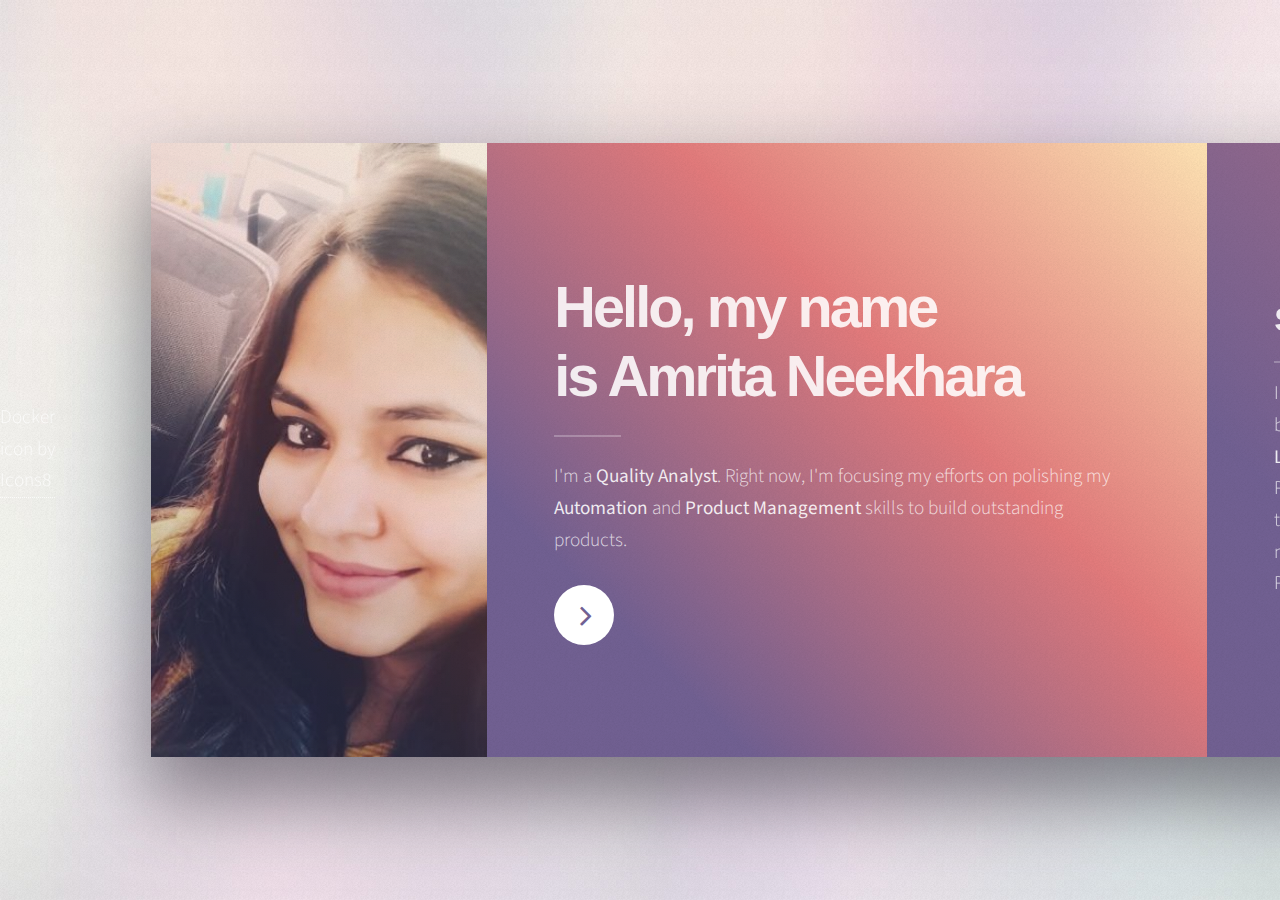
==== index.html @ 9ebefac9 "Update of main image to png" ====
<!DOCTYPE HTML>
<html>
	<head>
		<script>
			(function(i,s,o,g,r,a,m){i['GoogleAnalyticsObject']=r;i[r]=i[r]||function(){
			(i[r].q=i[r].q||[]).push(arguments)},i[r].l=1*new Date();a=s.createElement(o),
			m=s.getElementsByTagName(o)[0];a.async=1;a.src=g;m.parentNode.insertBefore(a,m)
			})(window,document,'script','https://www.google-analytics.com/analytics.js','ga');

			ga('create', 'UA-139518853-1', 'auto');
			ga('send', 'pageview');
		</script>

		<!-- Global site tag (gtag.js) - Google Analytics -->
		<script async src="https://www.googletagmanager.com/gtag/js?id=UA-139518853-1"></script>
		<script>
		  window.dataLayer = window.dataLayer || [];
		  function gtag(){dataLayer.push(arguments);}
		  gtag('js', new Date());

		  gtag('config', 'UA-139518853-1');
		</script>

		<title>Amrita's Portfolio</title>
		<!-- add icon link -->
        <link rel = "icon" href="images/favicon.png"
        type = "image/x-icon">
		<meta charset="utf-8" />
		<meta name="viewport" content="width=device-width, initial-scale=1, user-scalable=yes" />
		<link rel="stylesheet" href="assets/css/main.css" />
		<noscript><link rel="stylesheet" href="assets/css/noscript.css" /></noscript>
		<script defer src="https://use.fontawesome.com/releases/v5.0.10/js/all.js" integrity="sha384-slN8GvtUJGnv6ca26v8EzVaR9DC58QEwsIk9q1QXdCU8Yu8ck/tL/5szYlBbqmS+" cro
		ssorigin="anonymous"></script>
		<a href="https://icons8.com/icon/22797/docker">Docker icon by Icons8</a>
    		<link rel="stylesheet" href="assets/css/font-mfizz/font-mfizz.css">


<link rel="apple-touch-icon" sizes="57x57" href="/apple-icon-57x57.png">
<link rel="apple-touch-icon" sizes="60x60" href="/apple-icon-60x60.png">
<link rel="apple-touch-icon" sizes="72x72" href="/apple-icon-72x72.png">
<link rel="apple-touch-icon" sizes="76x76" href="/apple-icon-76x76.png">
<link rel="apple-touch-icon" sizes="114x114" href="/apple-icon-114x114.png">
<link rel="apple-touch-icon" sizes="120x120" href="/apple-icon-120x120.png">
<link rel="apple-touch-icon" sizes="144x144" href="/apple-icon-144x144.png">
<link rel="apple-touch-icon" sizes="152x152" href="/apple-icon-152x152.png">
<link rel="apple-touch-icon" sizes="180x180" href="/apple-icon-180x180.png">
<link rel="icon" type="image/png" sizes="192x192"  href="/android-icon-192x192.png">
<link rel="icon" type="image/png" sizes="32x32" href="/favicon-32x32.png">
<link rel="icon" type="image/png" sizes="96x96" href="/favicon-96x96.png">
<link rel="icon" type="image/png" sizes="16x16" href="/favicon-16x16.png">
<link rel="manifest" href="/manifest.json">
<meta name="msapplication-TileColor" content="#ffffff">
<meta name="msapplication-TileImage" content="/ms-icon-144x144.png">
<meta name="theme-color" content="#ffffff">
	</head>
	<body>

		<!-- Page Wrapper -->
			<div id="page-wrapper">

				<!-- Wrapper -->
					<div id="wrapper">

						<!-- Panel (Banner) -->
							<section class="panel banner right">
								<div class="content color0 span-3-75">
									<h1 class="major">Hello, my name <br />is Amrita Neekhara</h1>
									<p>I'm a <strong>Quality Analyst</strong>. Right now, I'm focusing my efforts on polishing my <strong>Automation</strong> and <strong>Product Management</strong> skills to build outstanding products.</p>
									<ul class="actions">
										<li><a href="#first" class="button special color1 circle icon fa-angle-right">Next</a></li>
									</ul>
								</div>
								<div class="image filtered span-1-75" data-position="25% 25%">
									<img src="images/amrita.png" alt="" />
								</div>
							</section>

						<!-- Panel -->
							<section id="first" class="panel color1">
								<div class="intro joined">
									<h2 class="major">Skills</h2>
									<p>I'm always trying to get to the next big thing. That's my drive 🤓.  <strong>Learning</strong> new technological trends. Please do check some of the tecnologies that I've been using on my path to becoming <strong>a World-class</strong> Product Manager.</p>
								</div>
								<div class="inner">
									<ul class="grid-icons">
										<li><img src="images/icons/icons8-selenium-50.png" alt=""></img></li>
										<li><img src="images/icons/vsts_50.svg" alt=""></img></li>
										<li><img src="images/icons/vsts_test_100.png" alt="" height="50px" width="50px"></img></li>
									</ul>
									<ul class="grid-icons">
										<li><img src="images/icons/Dialogflow.svg" alt="" height="50px"></img></li>
										<li><img src="images/icons/icons8-amazon-alexa-logo-50.svg" alt=""></img></li>
										<li><img src="images/icons/icons8-jira-48.png" alt=""></img></li>
									</ul>
									<ul class="grid-icons">
										<li><i class="icon-python skill-icon" aria-hidden="true"></i></li>
										<li><i class="icon-mysql skill-icon" aria-hidden="true"></i></li>
										<li><i class="icon-database skill-icon" aria-hidden="true"></i></li>
									</ul>
								</div>
							</section>

						<!-- Panel -->
							<section class="panel">
								<div class="intro color2">
									<h2 class="major">Projects</h2>
									<p>Here are just some of my <strong>projects</strong> that I have worked on. If you want to see more, please go to my <strong>Github</strong> or <strong>Medium</strong> pages.</p>
								</div>
								<div class="gallery">
									<div class="group span-3">
										<a href="https://assistant.google.com/services/a/uid/000000adf6742cc6" target="_blank" class="image filtered span-3" data-position="bottom"><img src="images/gallery/thumbs/healthy_girl.png" alt="" /></a>
										<a href="https://www.simplifai.ai/produkter/chatbot/" target="_blank" class="image filtered span-1-5" data-position="center"><img src="images/gallery/thumbs/chatbot.png" alt="" /></a>
										<a href="https://www.simplifai.ai/emailbot/" target="_blank" class="image filtered span-1-5" data-position="bottom"><img src="images/gallery/thumbs/emailbot.png" alt="" /></a>
									</div>
									<a href="https://www.simplifai.ai/produkter/digital-medarbeider/" target="_blank" class="image filtered span-2-5" data-position="top"><img src="images/gallery/thumbs/digitalassistant.png" alt="" /></a>
									<div class="group span-4-5">

										<a href="https://projects.invisionapp.com/prototype/Nakuru-Hotels-cju9feela00rkmr015c5dr39p" target="_blank" class="image filtered span-3" data-position="top"><img src="images/gallery/thumbs/4.png" alt="" /></a>
										<a href="https://github.com/AndelaHacks/H4x0r404" target="_blank" class="image filtered span-1-5" data-position="center"><img src="images/gallery/thumbs/lio1.png" alt="" /></a>
										<a href="https://github.com/AndelaHacks/H4x0r404" target="_blank" class="image filtered span-1-5" data-position="bottom"><img src="images/gallery/thumbs/lio2.png" alt="" /></a>
										<a href="https://www.instagram.com/liberegat" target="_blank" class="image filtered span-3" data-position="top"><img src="images/gallery/thumbs/lion.png" alt="" /></a>
									</div>
									<a href="https://projects.invisionapp.com/prototype/Nakuru-Hotels-cju9feela00rkmr015c5dr39p" target="_blank" class="image filtered span-2-5" data-position="right"><img src="images/gallery/thumbs/design.gif" alt="" /></a>
								</div>
							</section>

						<!-- Panel -->
							<section class="panel color4-alt">
								<div class="intro color4">
									<h2 class="major">Contact</h2>
									<p>Need to get in <strong>touch </strong>with me, or have a <strong>general query</strong>? Shoot me an <strong>email</strong> or reach me on these platforms.</p>
									<p>If you want to see my resume. <a class="link" href="docs/resume.pdf" target="_blank">Click here</a></p>
								</div>
								<div class="inner columns divided">
									<div class="span-3-25">
										<form method="post" action="https://formspree.io/xyydqrgg">
											<div class="field half">
												<label for="name">Name</label>
												<input type="text" name="name" id="name" required/>
											</div>
											<div class="field half">
												<label for="email">Email</label>
												<input type="email" name="email" id="email" required/>
											</div>
											<div class="field">
												<label for="message">Message</label>
												<textarea name="message" id="message" rows="4" required></textarea>
											</div>
											<ul class="actions">
												<li><input type="submit" value="Send Message" class="button special" /></li>
											</ul>
										</form>
									</div>
									<div class="span-1-5">
										<ul class="contact-icons color1">
											<li class="icon fa-github"><a target="_blank" href="https://github.com/amritaneekhara">Amrita Neekhara</a></li>
											<li class="icon fa-linkedin"><a target="_blank" href="https://www.linkedin.com/in/amritaneekhara/">Amrita Neekhara</a></li>
											<li class="icon fa-medium"><a target="_blank" href="https://medium.com/@neekhara01">@neekhara01</a></li>
										</ul>
									</div>
								</div>
							</section>

						<!-- Copyright -->
						<div class="copyright">&copy; Amrita Neekhara Design: <a target="_blank" href="https://amritaneekhara.github.io/">Amrita Neekhara</a>.</div>
				</div>
			</div>

		<!-- Scripts -->
			<script src="assets/js/jquery.min.js"></script>
			<script src="assets/js/skel.min.js"></script>
			<script src="assets/js/main.js"></script>


	</body>
</html>
---- assets/css/main.css ----
@import url(font-awesome.min.css);
@import url("https://fonts.googleapis.com/css?family=Source+Sans+Pro:300,400,300i,400i");

.skill-icon {
	font-size: 55px !important;
}

/*
	Ethereal by HTML5 UP
	html5up.net | @ajlkn
	Free for personal and commercial use under the CCA 3.0 license (html5up.net/license)
*/

/* Reset */

	html, body, div, span, applet, object, iframe, h1, h2, h3, h4, h5, h6, p, blockquote, pre, a, abbr, acronym, address, big, cite, code, del, dfn, em, img, ins, kbd, q, s, samp, small, strike, strong, sub, sup, tt, var, b, u, i, center, dl, dt, dd, ol, ul, li, fieldset, form, label, legend, table, caption, tbody, tfoot, thead, tr, th, td, article, aside, canvas, details, embed, figure, figcaption, footer, header, hgroup, menu, nav, output, ruby, section, summary, time, mark, audio, video {
		margin: 0;
		padding: 0;
		border: 0;
		font-size: 100%;
		font: inherit;
		vertical-align: baseline;
	}

	article, aside, details, figcaption, figure, footer, header, hgroup, menu, nav, section {
		display: block;
	}

	body {
		line-height: 1;
	}

	ol, ul {
		list-style: none;
	}

	blockquote, q {
		quotes: none;
	}

	blockquote:before, blockquote:after, q:before, q:after {
		content: '';
		content: none;
	}

	table {
		border-collapse: collapse;
		border-spacing: 0;
	}

	body {
		-webkit-text-size-adjust: none;
	}

/* Box Model */

	*, *:before, *:after {
		-moz-box-sizing: border-box;
		-webkit-box-sizing: border-box;
		box-sizing: border-box;
	}

/* Page */

	@-moz-keyframes load-spinner {
		0% {
			-moz-transform: rotate(0deg);
			-webkit-transform: rotate(0deg);
			-ms-transform: rotate(0deg);
			transform: rotate(0deg);
		}

		100% {
			-moz-transform: rotate(360deg);
			-webkit-transform: rotate(360deg);
			-ms-transform: rotate(360deg);
			transform: rotate(360deg);
		}
	}

	@-webkit-keyframes load-spinner {
		0% {
			-moz-transform: rotate(0deg);
			-webkit-transform: rotate(0deg);
			-ms-transform: rotate(0deg);
			transform: rotate(0deg);
		}

		100% {
			-moz-transform: rotate(360deg);
			-webkit-transform: rotate(360deg);
			-ms-transform: rotate(360deg);
			transform: rotate(360deg);
		}
	}

	@-ms-keyframes load-spinner {
		0% {
			-moz-transform: rotate(0deg);
			-webkit-transform: rotate(0deg);
			-ms-transform: rotate(0deg);
			transform: rotate(0deg);
		}

		100% {
			-moz-transform: rotate(360deg);
			-webkit-transform: rotate(360deg);
			-ms-transform: rotate(360deg);
			transform: rotate(360deg);
		}
	}

	@keyframes load-spinner {
		0% {
			-moz-transform: rotate(0deg);
			-webkit-transform: rotate(0deg);
			-ms-transform: rotate(0deg);
			transform: rotate(0deg);
		}

		100% {
			-moz-transform: rotate(360deg);
			-webkit-transform: rotate(360deg);
			-ms-transform: rotate(360deg);
			transform: rotate(360deg);
		}
	}

	@-ms-viewport {
		width: device-width;
	}

	html {
		width: 100%;
		height: 100%;
	}

	body {
		display: -moz-flex;
		display: -webkit-flex;
		display: -ms-flex;
		display: flex;
		-moz-align-items: center;
		-webkit-align-items: center;
		-ms-align-items: center;
		align-items: center;
		-moz-justify-content: -moz-flex-start;
		-webkit-justify-content: -webkit-flex-start;
		-ms-justify-content: -ms-flex-start;
		justify-content: flex-start;
		-ms-overflow-style: scrollbar;
		width: 100%;
		height: 100%;
		min-height: 30rem;
		overflow: hidden;
	}

		body:before {
			-moz-animation: load-spinner 1s infinite linear;
			-webkit-animation: load-spinner 1s infinite linear;
			-ms-animation: load-spinner 1s infinite linear;
			animation: load-spinner 1s infinite linear;
			-moz-transition: opacity 0.25s ease;
			-webkit-transition: opacity 0.25s ease;
			-ms-transition: opacity 0.25s ease;
			transition: opacity 0.25s ease;
			-moz-transition-delay: 0s;
			-webkit-transition-delay: 0s;
			-ms-transition-delay: 0s;
			transition-delay: 0s;
			-moz-pointer-events: none;
			-webkit-pointer-events: none;
			-ms-pointer-events: none;
			pointer-events: none;
			content: '';
			display: block;
			position: absolute;
			top: 50%;
			left: 50%;
			width: 4rem;
			height: 4rem;
			margin: -2rem 0 0 -2rem;
			background-image: url("data:image/svg+xml;charset=utf8,%3Csvg xmlns='http://www.w3.org/2000/svg' xmlns:xlink='http://www.w3.org/1999/xlink' width='96px' height='96px' viewBox='0 0 96 96' zoomAndPan='disable'%3E%3Cstyle%3Ecircle %7Bfill: transparent%3B stroke: %232e2b37%3B stroke-width: 1.5px%3B %7D%3C/style%3E%3Cdefs%3E%3CclipPath id='corner'%3E%3Cpolygon points='0,0 48,0 48,48 96,48 96,96 0,96' /%3E%3C/clipPath%3E%3C/defs%3E%3Cg clip-path='url(%23corner)'%3E%3Ccircle cx='48' cy='48' r='32'/%3E%3C/g%3E%3C/svg%3E");
			background-position: center;
			background-repeat: no-repeat;
			background-size: 4rem;
			opacity: 0;
		}

		body:after {
			-moz-pointer-events: none;
			-webkit-pointer-events: none;
			-ms-pointer-events: none;
			pointer-events: none;
			content: '';
			display: block;
			position: fixed;
			top: 0;
			left: 0;
			width: 100%;
			height: 100%;
			z-index: -1;
			background-attachment: fixed;
			background-color: #e1e6e1;
			background-image: url("../../images/overlay.png"), url("../../images/bg.jpg");
			background-repeat: repeat, repeat-x;
			background-size: 128px 128px, cover;
		}

		body.is-loading *, body.is-loading *:before, body.is-loading *:after {
			-moz-animation: none !important;
			-webkit-animation: none !important;
			-ms-animation: none !important;
			animation: none !important;
			-moz-transition: none !important;
			-webkit-transition: none !important;
			-ms-transition: none !important;
			transition: none !important;
		}

		body.is-loading:before {
			-moz-transition: opacity 1s ease;
			-webkit-transition: opacity 1s ease;
			-ms-transition: opacity 1s ease;
			transition: opacity 1s ease;
			-moz-transition-delay: 0.75s;
			-webkit-transition-delay: 0.75s;
			-ms-transition-delay: 0.75s;
			transition-delay: 0.75s;
			opacity: 0.25;
		}

	@media screen and (max-width: 768px) {

		html {
			height: auto;
		}

		body {
			height: auto;
			overflow-x: hidden;
			overflow-y: auto;
		}
	
		.skill-icon {
			font-size: 35px !important;
		}


	}

	@media screen and (max-width: 480px) {

		.skill-icon {
			font-size: 25px !important;
		}

		html, body {
			min-width: 320px;
		}

	}

/* Typography */

	html {
		font-size: 18pt;
		font-size: 1vmax;
	}

		@media screen and (max-width: 1680px) {

			html {
				font-size: 12pt;
				font-size: 1.1vmax;
			}

		}

		@media screen and (max-width: 1280px) {

			html {
				font-size: 11pt;
				font-size: 1.5vmax;
			}

		}

	body, input, select, textarea {
		color: rgba(255, 255, 255, 0.75);
		font-family: "Source Sans Pro", Helvetica, sans-serif;
		font-size: 1rem;
		font-weight: 300;
		line-height: 1.65;
	}

	a {
		-moz-transition: color 0.2s ease-in-out, border-bottom-color 0.2s ease-in-out;
		-webkit-transition: color 0.2s ease-in-out, border-bottom-color 0.2s ease-in-out;
		-ms-transition: color 0.2s ease-in-out, border-bottom-color 0.2s ease-in-out;
		transition: color 0.2s ease-in-out, border-bottom-color 0.2s ease-in-out;
		color: inherit;
		border-bottom: dotted 1px;
		text-decoration: none;
	}

		a:hover {
			border-bottom-color: transparent;
			color: #ffe4b4;
		}

	strong, b {
		color: rgba(255, 255, 255, 0.875);
		font-weight: 400;
	}

	em, i {
		font-style: italic;
	}

	p {
		margin: 0 0 1.5rem 0;
	}

		body.is-ie p {
			width: 100%;
		}

	h1, h2, h3, h4, h5, h6 {
		color: rgba(255, 255, 255, 0.875);
		font-family: Arial, Helvetica, sans-serif;
		font-weight: 700;
		line-height: 1.3;
		margin: 0 0 0.75rem 0;
		letter-spacing: -0.05em;
	}

		h1 a, h2 a, h3 a, h4 a, h5 a, h6 a {
			color: inherit;
			text-decoration: none;
		}

	h1.major, h2.major, h3.major {
		position: relative;
	}

		h1.major:after, h2.major:after, h3.major:after {
			content: '';
			position: absolute;
			left: 0;
			width: 3.5rem;
			height: 0.1rem;
			background-color: rgba(255, 255, 255, 0.25);
		}

	h1 {
		font-size: 3rem;
		line-height: 1.2;
	}

		h1.major {
			margin: 0 0 2.625rem 0;
		}

			h1.major:after {
				bottom: -1.325rem;
			}

	h2 {
		font-size: 1.75rem;
		line-height: 1.2;
	}

		h2.major {
			margin: 0 0 1.9875rem 0;
		}

			h2.major:after {
				bottom: -1.2rem;
			}

	h3 {
		font-size: 1.325rem;
	}

		h3.major {
			margin: 0 0 1.875rem 0;
		}

			h3.major:after {
				bottom: -0.75rem;
			}

	h4 {
		font-size: 1rem;
	}

	h5 {
		font-size: 0.9rem;
	}

	h6 {
		font-size: 0.7rem;
	}

	sub {
		font-size: 0.8rem;
		position: relative;
		top: 0.5rem;
	}

	sup {
		font-size: 0.8rem;
		position: relative;
		top: -0.5rem;
	}

	blockquote {
		border-left: solid 0.25rem rgba(255, 255, 255, 0.25);
		font-style: italic;
		margin: 0 0 1.5rem 0;
		padding: 0.375rem 0 0.375rem 1.5rem;
	}

	code {
		background: rgba(255, 255, 255, 0.075);
		border-radius: 0.25rem;
		font-family: "Courier New", monospace;
		font-size: 0.8rem;
		margin: 0 0.25rem;
		padding: 0.25rem 0.65rem;
	}

	pre {
		-webkit-overflow-scrolling: touch;
		font-family: "Courier New", monospace;
		font-size: 0.8rem;
		margin: 0 0 1.5rem 0;
		white-space: pre-wrap;
	}

		pre code {
			display: block;
			line-height: 1.625;
			padding: 1rem 1.5rem;
			overflow-x: auto;
			margin: 0;
		}

	hr {
		border: 0;
		border-bottom: solid 2px rgba(255, 255, 255, 0.25);
		margin: 1.875rem 0;
	}

	.align-left {
		text-align: left;
	}

	.align-center {
		text-align: center;
	}

	.align-right {
		text-align: right;
	}

	@media screen and (max-width: 736px) {

		html {
			font-size: 12pt;
		}

		h1 {
			font-size: 2.25rem;
			line-height: 1.2;
		}

			h1.major {
				margin: 0 0 2.625rem 0;
			}

				h1.major:after {
					bottom: -1.325rem;
				}

		h2 {
			font-size: 1.5rem;
			line-height: 1.2;
		}

			h2.major {
				margin: 0 0 1.9875rem 0;
			}

				h2.major:after {
					bottom: -1.2rem;
				}

		h3 {
			font-size: 1rem;
		}

			h3.major {
				margin: 0 0 1.875rem 0;
			}

				h3.major:after {
					bottom: -0.75rem;
				}

		h4 {
			font-size: 1rem;
		}

		h5 {
			font-size: 0.9rem;
		}

		h6 {
			font-size: 0.7rem;
		}

		h1 br, h2 br, h3 br, h4 br, h5 br, h6 br {
			display: none;
		}

	}

	@media screen and (max-width: 360px) {

		html {
			font-size: 11pt;
		}

	}

/* Form */

	form {
		display: -moz-flex;
		display: -webkit-flex;
		display: -ms-flex;
		display: flex;
		-moz-flex-wrap: wrap;
		-webkit-flex-wrap: wrap;
		-ms-flex-wrap: wrap;
		flex-wrap: wrap;
		width: calc(100% + 3rem);
		margin: -1.5rem 0 1.5rem -1.5rem;
	}

		form > .field {
			-moz-flex-grow: 0;
			-webkit-flex-grow: 0;
			-ms-flex-grow: 0;
			flex-grow: 0;
			-moz-flex-shrink: 0;
			-webkit-flex-shrink: 0;
			-ms-flex-shrink: 0;
			flex-shrink: 0;
			padding: 1.5rem 0 0 1.5rem;
			width: calc(100% - 1.5rem);
		}

			form > .field.half {
				width: calc(50% - 0.75rem);
			}

			form > .field.third {
				width: calc(100%/3 - 0.5rem);
			}

			form > .field.quarter {
				width: calc(25% - 0.375rem);
			}

		form > .actions {
			-moz-flex-grow: 0;
			-webkit-flex-grow: 0;
			-ms-flex-grow: 0;
			flex-grow: 0;
			-moz-flex-shrink: 1;
			-webkit-flex-shrink: 1;
			-ms-flex-shrink: 1;
			flex-shrink: 1;
			margin: 1.5rem 0 0 1.5rem;
		}

	label {
		color: rgba(255, 255, 255, 0.875);
		display: block;
		font-family: Arial, Helvetica, sans-serif;
		font-size: 0.8rem;
		font-weight: 700;
		margin: 0 0 0.4875rem 0;
	}

	input[type="text"],
	input[type="password"],
	input[type="email"],
	input[type="tel"],
	select,
	textarea {
		-moz-appearance: none;
		-webkit-appearance: none;
		-ms-appearance: none;
		appearance: none;
		background: transparent;
		border: solid 2px rgba(255, 255, 255, 0.25);
		border-radius: 0.25rem;
		color: inherit;
		display: block;
		outline: 0;
		padding: 0 0.75rem;
		text-decoration: none;
		width: 100%;
	}

		input[type="text"]:invalid,
		input[type="password"]:invalid,
		input[type="email"]:invalid,
		input[type="tel"]:invalid,
		select:invalid,
		textarea:invalid {
			box-shadow: none;
		}

		input[type="text"]:focus,
		input[type="password"]:focus,
		input[type="email"]:focus,
		input[type="tel"]:focus,
		select:focus,
		textarea:focus {
			border-color: #ffe4b4;
		}

	option {
		background-color: rgba(255, 255, 255, 0.875);
		color: #2e2b37;
	}

	.select-wrapper {
		text-decoration: none;
		display: block;
		position: relative;
	}

		.select-wrapper:before {
			-moz-osx-font-smoothing: grayscale;
			-webkit-font-smoothing: antialiased;
			font-family: FontAwesome;
			font-style: normal;
			font-weight: normal;
			text-transform: none !important;
		}

		.select-wrapper:before {
			display: block;
			content: '\f107';
			position: absolute;
			top: 0;
			right: 0;
			width: 2.5rem;
			height: 2.5rem;
			line-height: 2.5rem;
			color: rgba(255, 255, 255, 0.75);
			pointer-events: none;
			text-align: center;
		}

			body.is-ie .select-wrapper:before {
				line-height: 2.5;
			}

		.select-wrapper select::-ms-expand {
			display: none;
		}

	input[type="text"],
	input[type="password"],
	input[type="email"],
	select {
		height: 2.5rem;
	}

	textarea {
		padding: 0.75rem 1rem;
	}

	input[type="checkbox"],
	input[type="radio"] {
		-moz-appearance: none;
		-webkit-appearance: none;
		-ms-appearance: none;
		appearance: none;
		display: block;
		float: left;
		margin-right: -2rem;
		opacity: 0;
		width: 1rem;
		z-index: -1;
	}

		input[type="checkbox"] + label,
		input[type="radio"] + label {
			text-decoration: none;
			position: relative;
			color: rgba(255, 255, 255, 0.75);
			cursor: pointer;
			display: inline-block;
			font-size: 1rem;
			font-weight: 300;
			margin-bottom: 0;
			padding-left: 2.5rem;
			padding-right: 1rem;
		}

			input[type="checkbox"] + label:before,
			input[type="radio"] + label:before {
				-moz-osx-font-smoothing: grayscale;
				-webkit-font-smoothing: antialiased;
				font-family: FontAwesome;
				font-style: normal;
				font-weight: normal;
				text-transform: none !important;
			}

			input[type="checkbox"] + label:before,
			input[type="radio"] + label:before {
				content: '';
				display: inline-block;
				position: absolute;
				top: 0;
				left: 0;
				width: 1.5rem;
				height: 1.5rem;
				line-height: 1.4375rem;
				background: rgba(255, 255, 255, 0.075);
				border: solid 1px rgba(255, 255, 255, 0.25);
				border-radius: 0.25rem;
				color: #2e2b37;
				text-align: center;
			}

				body.is-ie input[type="checkbox"] + label:before, body.is-ie
				input[type="radio"] + label:before {
					line-height: 1.5;
				}

		input[type="checkbox"]:checked + label:before,
		input[type="radio"]:checked + label:before {
			content: '\f00c';
			background: rgba(255, 255, 255, 0.875);
			border-color: rgba(255, 255, 255, 0.875);
		}

		input[type="checkbox"]:focus + label:before,
		input[type="radio"]:focus + label:before {
			border-color: #ffe4b4;
			box-shadow: 0 0 0 1px #ffe4b4;
		}

		input[type="checkbox"]:focus:checked + label:before,
		input[type="radio"]:focus:checked + label:before {
			background: #ffe4b4;
		}

		input[type="checkbox"].color1 + label:before,
		input[type="radio"].color1 + label:before {
			color: #726193;
		}

		input[type="checkbox"].color2 + label:before,
		input[type="radio"].color2 + label:before {
			color: #e37b7c;
		}

		input[type="checkbox"].color3 + label:before,
		input[type="radio"].color3 + label:before {
			color: #ffe4b4;
		}

		input[type="checkbox"].color4 + label:before,
		input[type="radio"].color4 + label:before {
			color: #353865;
		}

	input[type="checkbox"] + label:before {
		border-radius: 0.25rem;
	}

	input[type="radio"] + label:before {
		border-radius: 100%;
	}

	::-webkit-input-placeholder {
		color: rgba(255, 255, 255, 0.5) !important;
		opacity: 1.0;
	}

	:-moz-placeholder {
		color: rgba(255, 255, 255, 0.5) !important;
		opacity: 1.0;
	}

	::-moz-placeholder {
		color: rgba(255, 255, 255, 0.5) !important;
		opacity: 1.0;
	}

	:-ms-input-placeholder {
		color: rgba(255, 255, 255, 0.5) !important;
		opacity: 1.0;
	}

	.formerize-placeholder {
		color: rgba(255, 255, 255, 0.5) !important;
		opacity: 1.0;
	}

	@media screen and (max-width: 736px) {

		form {
			margin: -1.5rem 0 1.5rem 0;
			width: 100%;
		}

			form > .field {
				padding: 1.5rem 0 0 0;
				width: 100% !important;
			}

			form > .actions {
				margin: 1.5rem 0 0 0;
			}

	}

/* Icon */

	.icon {
		text-decoration: none;
		position: relative;
		border-bottom: none;
	}

		.icon:before {
			-moz-osx-font-smoothing: grayscale;
			-webkit-font-smoothing: antialiased;
			font-family: FontAwesome;
			font-style: normal;
			font-weight: normal;
			text-transform: none !important;
		}

		.icon > .label {
			display: none;
		}

/* Image */

	.image {
		display: inline-block;
		position: relative;
		border: 0;
	}

		.image.filtered:after {
			background-image: url("../../images/overlay.png"), linear-gradient(45deg, rgba(114, 97, 147, 0.25) 25%, rgba(227, 123, 124, 0.25) 50%, rgba(255, 228, 180, 0.25));
			background-size: 128px 128px, auto;
			-moz-pointer-events: none;
			-webkit-pointer-events: none;
			-ms-pointer-events: none;
			pointer-events: none;
			content: '';
			position: absolute;
			top: 0;
			left: 0;
			width: 100%;
			height: 100%;
			opacity: 1;
			z-index: 1;
		}

		.image.filtered.tinted:after {
			background-image: url("../../images/overlay.png"), linear-gradient(45deg, rgba(114, 97, 147, 0.25) 25%, rgba(227, 123, 124, 0.25) 50%, rgba(255, 228, 180, 0.25)), linear-gradient(0deg, rgba(0, 0, 0, 0.125), rgba(0, 0, 0, 0.125));
			background-size: 128px 128px, auto, auto;
		}

		.image[data-position] img {
			-moz-object-fit: cover;
			-webkit-object-fit: cover;
			-ms-object-fit: cover;
			object-fit: cover;
			display: block;
			position: absolute;
			top: 0;
			left: 0;
			width: 100%;
			height: 100%;
		}

		.image[data-position="top left"] img {
			-moz-object-position: top left;
			-webkit-object-position: top left;
			-ms-object-position: top left;
			object-position: top left;
		}

		.image[data-position="top"] img {
			-moz-object-position: top;
			-webkit-object-position: top;
			-ms-object-position: top;
			object-position: top;
		}

		.image[data-position="top right"] img {
			-moz-object-position: top right;
			-webkit-object-position: top right;
			-ms-object-position: top right;
			object-position: top right;
		}

		.image[data-position="right"] img {
			-moz-object-position: right;
			-webkit-object-position: right;
			-ms-object-position: right;
			object-position: right;
		}

		.image[data-position="bottom right"] img {
			-moz-object-position: bottom right;
			-webkit-object-position: bottom right;
			-ms-object-position: bottom right;
			object-position: bottom right;
		}

		.image[data-position="bottom"] img {
			-moz-object-position: bottom;
			-webkit-object-position: bottom;
			-ms-object-position: bottom;
			object-position: bottom;
		}

		.image[data-position="bottom left"] img {
			-moz-object-position: bottom left;
			-webkit-object-position: bottom left;
			-ms-object-position: bottom left;
			object-position: bottom left;
		}

		.image[data-position="left"] img {
			-moz-object-position: left;
			-webkit-object-position: left;
			-ms-object-position: left;
			object-position: left;
		}

		.image[data-position="center"] img {
			-moz-object-position: center;
			-webkit-object-position: center;
			-ms-object-position: center;
			object-position: center;
		}

		.image[data-position="25% 25%"] img {
			-moz-object-position: 25% 25%;
			-webkit-object-position: 25% 25%;
			-ms-object-position: 25% 25%;
			object-position: 25% 25%;
		}

		.image[data-position="75% 25%"] img {
			-moz-object-position: 75% 25%;
			-webkit-object-position: 75% 25%;
			-ms-object-position: 75% 25%;
			object-position: 75% 25%;
		}

		.image[data-position="75% 75%"] img {
			-moz-object-position: 75% 75%;
			-webkit-object-position: 75% 75%;
			-ms-object-position: 75% 75%;
			object-position: 75% 75%;
		}

		.image[data-position="25% 75%"] img {
			-moz-object-position: 25% 75%;
			-webkit-object-position: 25% 75%;
			-ms-object-position: 25% 75%;
			object-position: 25% 75%;
		}

		.image img {
			display: block;
		}

		.image.left, .image.right {
			max-width: 40%;
		}

			.image.left img, .image.right img {
				width: 100%;
			}

		.image.left {
			float: left;
			padding: 0 1.5rem 1rem 0;
			top: 0.25rem;
		}

		.image.right {
			float: right;
			padding: 0 0 1rem 1.5rem;
			top: 0.25rem;
		}

		.image.fit {
			display: block;
			margin: 0 0 1.5rem 0;
			width: 100%;
		}

			.image.fit img {
				width: 100%;
			}

		.image.main {
			display: block;
			margin: 0 0 2.25rem 0;
			width: 100%;
		}

			.image.main img {
				width: 100%;
			}

/* List */

	ol {
		list-style: decimal;
		margin: 0 0 1.5rem 0;
		padding-left: 1.25rem;
	}

		ol li {
			padding-left: 0.25rem;
		}

	ul {
		list-style: disc;
		margin: 0 0 1.5rem 0;
		padding-left: 1rem;
	}

		ul li {
			padding-left: 0.5rem;
		}

		ul.alt {
			list-style: none;
			padding-left: 0;
		}

			ul.alt li {
				border-top: solid 1px rgba(255, 255, 255, 0.25);
				padding: 0.5rem 0;
			}

				ul.alt li:first-child {
					border-top: 0;
					padding-top: 0;
				}

		ul.icons {
			cursor: default;
			list-style: none;
			padding-left: 0;
		}

			ul.icons li {
				display: inline-block;
				padding: 0 1rem 0 0;
			}

				ul.icons li:last-child {
					padding-right: 0;
				}

				ul.icons li .icon:before {
					font-size: 1.25em;
				}

		ul.actions {
			cursor: default;
			list-style: none;
			padding-left: 0;
		}

			ul.actions li {
				display: inline-block;
				padding: 0 0.75rem 0 0;
				vertical-align: middle;
			}

				ul.actions li:last-child {
					padding-right: 0;
				}

			ul.actions.small li {
				padding: 0 0.375rem 0 0;
			}

			ul.actions.vertical li {
				display: block;
				padding: 0.75rem 0 0 0;
			}

				ul.actions.vertical li:first-child {
					padding-top: 0;
				}

				ul.actions.vertical li > * {
					margin-bottom: 0;
				}

			ul.actions.vertical.small li {
				padding: 0.375rem 0 0 0;
			}

				ul.actions.vertical.small li:first-child {
					padding-top: 0;
				}

			ul.actions.fit {
				display: table;
				margin-left: -0.75rem;
				padding: 0;
				table-layout: fixed;
				width: calc(100% + 0.75rem);
			}

				ul.actions.fit li {
					display: table-cell;
					padding: 0 0 0 0.75rem;
				}

					ul.actions.fit li > * {
						margin-bottom: 0;
					}

				ul.actions.fit.small {
					margin-left: -0.375rem;
					width: calc(100% + 0.375rem);
				}

					ul.actions.fit.small li {
						padding: 0 0 0 0.375rem;
					}

		ul.contact-icons {
			list-style: none;
			padding-left: 0;
		}

			ul.contact-icons > li {
				margin: 1.25rem 0 0 0;
				padding-left: 0;
			}

				ul.contact-icons > li:before {
					display: inline-block;
					width: 2.25rem;
					height: 2.25rem;
					line-height: 2.25rem;
					border-radius: 2.25rem;
					background-color: white;
					color: #2e2b37;
					cursor: default;
					font-size: 1.125rem;
					margin-right: 1rem;
					text-align: center;
					vertical-align: middle;
				}

					body.is-ie ul.contact-icons > li:before {
						line-height: 2.125;
					}

				ul.contact-icons > li a {
					border-bottom: 0;
				}

			ul.contact-icons.color1 > li:before {
				color: #726193;
			}

			ul.contact-icons.color2 > li:before {
				color: #e37b7c;
			}

			ul.contact-icons.color3 > li:before {
				color: #ffe4b4;
			}

			ul.contact-icons.color4 > li:before {
				color: #353865;
			}

		ul.grid-icons {
			display: -moz-flex;
			display: -webkit-flex;
			display: -ms-flex;
			display: flex;
			-moz-flex-wrap: wrap;
			-webkit-flex-wrap: wrap;
			-ms-flex-wrap: wrap;
			flex-wrap: wrap;
			-moz-justify-content: center;
			-webkit-justify-content: center;
			-ms-justify-content: center;
			justify-content: center;
			list-style: none;
			margin: 0 0 1.5rem 0;
			padding-left: 0;
		}

			ul.grid-icons .icon {
				display: block;
				position: relative;
				width: 100%;
				text-align: center;
			}

				ul.grid-icons .icon:before {
					display: block;
					width: 6rem;
					height: 6rem;
					line-height: 6rem;
					border-radius: 6rem;
					box-shadow: inset 0 0 0 2px rgba(255, 255, 255, 0.25);
					font-size: 2.5rem;
					margin: 0 auto;
					text-align: center;
				}

					body.is-ie ul.grid-icons .icon:before {
						line-height: 2.375;
					}

			ul.grid-icons > li {
				-moz-flex-grow: 0;
				-webkit-flex-grow: 0;
				-ms-flex-grow: 0;
				flex-grow: 0;
				-moz-flex-shrink: 0;
				-webkit-flex-shrink: 0;
				-ms-flex-shrink: 0;
				flex-shrink: 0;
				position: relative;
				margin: 1.5rem 0 0 1.5rem;
				padding-left: 0;
			}

			ul.grid-icons.connected > li:before {
				content: '';
				display: block;
				position: absolute;
				width: 1.5rem;
				height: 2px;
				top: 50%;
				left: -1.5rem;
				background-color: rgba(255, 255, 255, 0.25);
			}

			ul.grid-icons.connected > li:after {
				content: '';
				display: block;
				position: absolute;
				width: 2px;
				height: 1.5rem;
				top: -1.5rem;
				left: 50%;
				background-color: rgba(255, 255, 255, 0.25);
			}

			ul.grid-icons.two {
				width: 14rem;
			}

				ul.grid-icons.two > li:nth-child(-n + 2) {
					margin-top: 0;
				}

					ul.grid-icons.two > li:nth-child(-n + 2):after {
						display: none;
					}

				ul.grid-icons.two > li:nth-child(2n - 1) {
					margin-left: 0;
				}

					ul.grid-icons.two > li:nth-child(2n - 1):before {
						display: none;
					}

			ul.grid-icons.three {
				width: 21.5rem;
			}

				ul.grid-icons.three > li:nth-child(-n + 3) {
					margin-top: 0;
				}

					ul.grid-icons.three > li:nth-child(-n + 3):after {
						display: none;
					}

				ul.grid-icons.three > li:nth-child(3n - 2) {
					margin-left: 0;
				}

					ul.grid-icons.three > li:nth-child(3n - 2):before {
						display: none;
					}

			ul.grid-icons.four {
				width: 29rem;
			}

				ul.grid-icons.four > li:nth-child(-n + 4) {
					margin-top: 0;
				}

					ul.grid-icons.four > li:nth-child(-n + 4):after {
						display: none;
					}

				ul.grid-icons.four > li:nth-child(4n - 3) {
					margin-left: 0;
				}

					ul.grid-icons.four > li:nth-child(4n - 3):before {
						display: none;
					}

	dl {
		margin: 0 0 1.5rem 0;
	}

		dl dt {
			display: block;
			font-weight: 400;
			margin: 0 0 0.75rem 0;
		}

		dl dd {
			margin-left: 1.5rem;
		}

	@media screen and (max-width: 736px) {

		ul.grid-icons {
			-moz-justify-content: -moz-flex-start;
			-webkit-justify-content: -webkit-flex-start;
			-ms-justify-content: -ms-flex-start;
			justify-content: flex-start;
			width: 100% !important;
			margin: -1rem 0 1.5rem -1rem;
		}

			ul.grid-icons .icon:before {
				width: 4.5rem;
				height: 4.5rem;
				line-height: 4.5rem;
				font-size: 1.75rem;
			}

			ul.grid-icons > li {
				margin: 1rem 0 0 1rem !important;
			}

				ul.grid-icons > li:before {
					display: none !important;
				}

				ul.grid-icons > li:after {
					display: none !important;
				}

	}

/* Table */

	.table-wrapper {
		-webkit-overflow-scrolling: touch;
		overflow-x: auto;
	}

	table {
		margin: 0 0 1.5rem 0;
		width: 100%;
	}

		table tbody tr {
			border: solid 1px rgba(255, 255, 255, 0.25);
			border-left: 0;
			border-right: 0;
		}

			table tbody tr:nth-child(2n + 1) {
				background-color: rgba(255, 255, 255, 0.075);
			}

		table td {
			padding: 0.75rem 0.75rem;
		}

		table th {
			color: rgba(255, 255, 255, 0.875);
			font-size: 0.9rem;
			font-weight: 400;
			padding: 0 0.75rem 0.75rem 0.75rem;
			text-align: left;
		}

		table thead {
			border-bottom: solid 2px rgba(255, 255, 255, 0.25);
		}

		table tfoot {
			border-top: solid 2px rgba(255, 255, 255, 0.25);
		}

		table.alt {
			border-collapse: separate;
		}

			table.alt tbody tr td {
				border: solid 1px rgba(255, 255, 255, 0.25);
				border-left-width: 0;
				border-top-width: 0;
			}

				table.alt tbody tr td:first-child {
					border-left-width: 1px;
				}

			table.alt tbody tr:first-child td {
				border-top-width: 1px;
			}

			table.alt thead {
				border-bottom: 0;
			}

			table.alt tfoot {
				border-top: 0;
			}

/* Button */

	input[type="submit"],
	input[type="reset"],
	input[type="button"],
	button,
	.button {
		-moz-appearance: none;
		-webkit-appearance: none;
		-ms-appearance: none;
		appearance: none;
		-moz-transition: background-color 0.2s ease-in-out, box-shadow 0.2s ease-in-out, color 0.2s ease-in-out;
		-webkit-transition: background-color 0.2s ease-in-out, box-shadow 0.2s ease-in-out, color 0.2s ease-in-out;
		-ms-transition: background-color 0.2s ease-in-out, box-shadow 0.2s ease-in-out, color 0.2s ease-in-out;
		transition: background-color 0.2s ease-in-out, box-shadow 0.2s ease-in-out, color 0.2s ease-in-out;
		background-color: transparent;
		border: 0;
		border-radius: 0.25rem;
		box-shadow: inset 0 0 0 2px rgba(255, 255, 255, 0.25);
		color: rgba(255, 255, 255, 0.875) !important;
		cursor: pointer;
		display: inline-block;
		font-family: Arial, Helvetica, sans-serif;
		font-size: 0.6rem;
		font-weight: 700;
		height: 2.75rem;
		letter-spacing: 0.15rem;
		line-height: 2.75rem;
		padding: 0 1.5rem 0 1.65rem;
		text-align: center;
		text-decoration: none;
		text-transform: uppercase;
		white-space: nowrap;
	}

		input[type="submit"]:hover,
		input[type="reset"]:hover,
		input[type="button"]:hover,
		button:hover,
		.button:hover {
			box-shadow: inset 0 0 0 2px #ffe4b4;
			color: #ffe4b4 !important;
		}

		input[type="submit"]:active,
		input[type="reset"]:active,
		input[type="button"]:active,
		button:active,
		.button:active {
			background-color: rgba(255, 228, 180, 0.125);
		}

		input[type="submit"].icon:before,
		input[type="reset"].icon:before,
		input[type="button"].icon:before,
		button.icon:before,
		.button.icon:before {
			display: inline-block;
			position: relative;
			top: -0.075rem;
			vertical-align: middle;
			font-size: 0.8rem;
			margin: 0 0.375rem 0 -0.325rem;
		}

		input[type="submit"].icon.circle,
		input[type="reset"].icon.circle,
		input[type="button"].icon.circle,
		button.icon.circle,
		.button.icon.circle {
			position: relative;
			width: 3.125rem;
			height: 3.125rem;
			line-height: 3.125rem;
			text-indent: 3.125rem;
			border-radius: 100%;
			overflow: hidden;
			padding: 0;
			letter-spacing: 0;
		}

			input[type="submit"].icon.circle:before,
			input[type="reset"].icon.circle:before,
			input[type="button"].icon.circle:before,
			button.icon.circle:before,
			.button.icon.circle:before {
				display: block;
				position: absolute;
				top: 0;
				left: 0;
				width: inherit;
				height: inherit;
				font-size: 1.25rem;
				line-height: inherit;
				margin: 0;
				text-indent: 0;
			}

			input[type="submit"].icon.circle.fa-angle-left:before,
			input[type="reset"].icon.circle.fa-angle-left:before,
			input[type="button"].icon.circle.fa-angle-left:before,
			button.icon.circle.fa-angle-left:before,
			.button.icon.circle.fa-angle-left:before {
				position: relative;
				left: -0.1rem;
				font-size: 1.75rem;
			}

			input[type="submit"].icon.circle.fa-angle-right:before,
			input[type="reset"].icon.circle.fa-angle-right:before,
			input[type="button"].icon.circle.fa-angle-right:before,
			button.icon.circle.fa-angle-right:before,
			.button.icon.circle.fa-angle-right:before {
				position: relative;
				left: 0.1rem;
				font-size: 1.75rem;
			}

		input[type="submit"].fit,
		input[type="reset"].fit,
		input[type="button"].fit,
		button.fit,
		.button.fit {
			display: block;
			margin: 0 0 0.75rem 0;
			width: 100%;
		}

		input[type="submit"].small,
		input[type="reset"].small,
		input[type="button"].small,
		button.small,
		.button.small {
			font-size: 0.4rem;
			height: 1.875rem;
			line-height: 1.875rem;
			padding: 0 1.25rem 0 1.4rem;
		}

		input[type="submit"].large,
		input[type="reset"].large,
		input[type="button"].large,
		button.large,
		.button.large {
			font-size: 0.8rem;
			height: 3.3125rem;
			line-height: 3.3125rem;
			padding: 0 2rem 0 2.15rem;
		}

		input[type="submit"].special,
		input[type="reset"].special,
		input[type="button"].special,
		button.special,
		.button.special {
			background-color: white;
			box-shadow: none;
			color: #2e2b37 !important;
		}

			input[type="submit"].special.color1,
			input[type="reset"].special.color1,
			input[type="button"].special.color1,
			button.special.color1,
			.button.special.color1 {
				color: #726193 !important;
			}

			input[type="submit"].special.color2,
			input[type="reset"].special.color2,
			input[type="button"].special.color2,
			button.special.color2,
			.button.special.color2 {
				color: #e37b7c !important;
			}

			input[type="submit"].special.color3,
			input[type="reset"].special.color3,
			input[type="button"].special.color3,
			button.special.color3,
			.button.special.color3 {
				color: #ffe4b4 !important;
			}

			input[type="submit"].special.color4,
			input[type="reset"].special.color4,
			input[type="button"].special.color4,
			button.special.color4,
			.button.special.color4 {
				color: #353865 !important;
			}

			input[type="submit"].special:hover,
			input[type="reset"].special:hover,
			input[type="button"].special:hover,
			button.special:hover,
			.button.special:hover {
				background-color: #ffe4b4;
			}

			input[type="submit"].special:active,
			input[type="reset"].special:active,
			input[type="button"].special:active,
			button.special:active,
			.button.special:active {
				background-color: #fdd997;
			}

		input[type="submit"].disabled, input[type="submit"]:disabled,
		input[type="reset"].disabled,
		input[type="reset"]:disabled,
		input[type="button"].disabled,
		input[type="button"]:disabled,
		button.disabled,
		button:disabled,
		.button.disabled,
		.button:disabled {
			-moz-pointer-events: none;
			-webkit-pointer-events: none;
			-ms-pointer-events: none;
			pointer-events: none;
			cursor: default;
			opacity: 0.5;
		}

/* Gallery */

	@-moz-keyframes gallery-modal-spinner {
		0% {
			-moz-transform: rotate(0deg);
			-webkit-transform: rotate(0deg);
			-ms-transform: rotate(0deg);
			transform: rotate(0deg);
		}

		100% {
			-moz-transform: rotate(360deg);
			-webkit-transform: rotate(360deg);
			-ms-transform: rotate(360deg);
			transform: rotate(360deg);
		}
	}

	@-webkit-keyframes gallery-modal-spinner {
		0% {
			-moz-transform: rotate(0deg);
			-webkit-transform: rotate(0deg);
			-ms-transform: rotate(0deg);
			transform: rotate(0deg);
		}

		100% {
			-moz-transform: rotate(360deg);
			-webkit-transform: rotate(360deg);
			-ms-transform: rotate(360deg);
			transform: rotate(360deg);
		}
	}

	@-ms-keyframes gallery-modal-spinner {
		0% {
			-moz-transform: rotate(0deg);
			-webkit-transform: rotate(0deg);
			-ms-transform: rotate(0deg);
			transform: rotate(0deg);
		}

		100% {
			-moz-transform: rotate(360deg);
			-webkit-transform: rotate(360deg);
			-ms-transform: rotate(360deg);
			transform: rotate(360deg);
		}
	}

	@keyframes gallery-modal-spinner {
		0% {
			-moz-transform: rotate(0deg);
			-webkit-transform: rotate(0deg);
			-ms-transform: rotate(0deg);
			transform: rotate(0deg);
		}

		100% {
			-moz-transform: rotate(360deg);
			-webkit-transform: rotate(360deg);
			-ms-transform: rotate(360deg);
			transform: rotate(360deg);
		}
	}

	.gallery {
		-moz-align-items: stretch;
		-webkit-align-items: stretch;
		-ms-align-items: stretch;
		align-items: stretch;
		display: -moz-flex;
		display: -webkit-flex;
		display: -ms-flex;
		display: flex;
		height: 100%;
	}

		.gallery > * {
			width: 20rem;
			height: 100%;
		}

		.gallery .image {
			display: block;
			position: relative;
			border-bottom: 0;
			overflow: hidden;
		}

			.gallery .image img {
				-moz-transition: -moz-transform 0.2s ease-in-out;
				-webkit-transition: -webkit-transform 0.2s ease-in-out;
				-ms-transition: -ms-transform 0.2s ease-in-out;
				transition: transform 0.2s ease-in-out;
			}

			.gallery .image:after {
				-moz-transition: opacity 0.2s ease-in-out;
				-webkit-transition: opacity 0.2s ease-in-out;
				-ms-transition: opacity 0.2s ease-in-out;
				transition: opacity 0.2s ease-in-out;
			}

			.gallery .image:hover img {
				-moz-transform: scale(1.025);
				-webkit-transform: scale(1.025);
				-ms-transform: scale(1.025);
				transform: scale(1.025);
			}

			.gallery .image:hover:after {
				opacity: 0;
			}

		.gallery .group {
			display: -moz-flex;
			display: -webkit-flex;
			display: -ms-flex;
			display: flex;
			-moz-flex-wrap: wrap;
			-webkit-flex-wrap: wrap;
			-ms-flex-wrap: wrap;
			flex-wrap: wrap;
		}

			.gallery .group > * {
				height: 50%;
			}

		.gallery .modal {
			display: -moz-flex;
			display: -webkit-flex;
			display: -ms-flex;
			display: flex;
			-moz-align-items: center;
			-webkit-align-items: center;
			-ms-align-items: center;
			align-items: center;
			-moz-justify-content: center;
			-webkit-justify-content: center;
			-ms-justify-content: center;
			justify-content: center;
			-moz-pointer-events: none;
			-webkit-pointer-events: none;
			-ms-pointer-events: none;
			pointer-events: none;
			-moz-user-select: none;
			-webkit-user-select: none;
			-ms-user-select: none;
			user-select: none;
			-moz-transition: opacity 0.5s ease, visibility 0.5s, z-index 0.5s;
			-webkit-transition: opacity 0.5s ease, visibility 0.5s, z-index 0.5s;
			-ms-transition: opacity 0.5s ease, visibility 0.5s, z-index 0.5s;
			transition: opacity 0.5s ease, visibility 0.5s, z-index 0.5s;
			-webkit-tap-highlight-color: transparent;
			position: fixed;
			top: 0;
			left: 0;
			width: 100%;
			height: 100%;
			background-color: rgba(46, 43, 55, 0.875);
			opacity: 0;
			outline: 0;
			visibility: none;
			z-index: 0;
		}

			.gallery .modal:before {
				-moz-animation: gallery-modal-spinner 1s infinite linear;
				-webkit-animation: gallery-modal-spinner 1s infinite linear;
				-ms-animation: gallery-modal-spinner 1s infinite linear;
				animation: gallery-modal-spinner 1s infinite linear;
				-moz-transition: opacity 0.25s ease;
				-webkit-transition: opacity 0.25s ease;
				-ms-transition: opacity 0.25s ease;
				transition: opacity 0.25s ease;
				-moz-transition-delay: 0.5s;
				-webkit-transition-delay: 0.5s;
				-ms-transition-delay: 0.5s;
				transition-delay: 0.5s;
				content: '';
				display: block;
				position: absolute;
				top: 50%;
				left: 50%;
				width: 4rem;
				height: 4rem;
				margin: -2rem 0 0 -2rem;
				background-image: url("data:image/svg+xml;charset=utf8,%3Csvg xmlns='http://www.w3.org/2000/svg' xmlns:xlink='http://www.w3.org/1999/xlink' width='96px' height='96px' viewBox='0 0 96 96' zoomAndPan='disable'%3E%3Cstyle%3Ecircle %7Bfill: transparent%3B stroke: rgba(255, 255, 255, 0.875)%3B stroke-width: 1.5px%3B %7D%3C/style%3E%3Cdefs%3E%3CclipPath id='corner'%3E%3Cpolygon points='0,0 48,0 48,48 96,48 96,96 0,96' /%3E%3C/clipPath%3E%3C/defs%3E%3Cg clip-path='url(%23corner)'%3E%3Ccircle cx='48' cy='48' r='32'/%3E%3C/g%3E%3C/svg%3E");
				background-position: center;
				background-repeat: no-repeat;
				background-size: 4rem;
				opacity: 0;
			}

			.gallery .modal:after {
				content: '';
				display: block;
				position: absolute;
				top: 0.5rem;
				right: 0.5rem;
				width: 4rem;
				height: 4rem;
				background-image: url("data:image/svg+xml;charset=utf8,%3Csvg xmlns='http://www.w3.org/2000/svg' xmlns:xlink='http://www.w3.org/1999/xlink' width='64px' height='64px' viewBox='0 0 64 64' zoomAndPan='disable'%3E%3Cstyle%3Eline %7Bstroke: rgba(255, 255, 255, 0.875)%3Bstroke-width: 1.5px%3B%7D%3C/style%3E%3Cline x1='20' y1='20' x2='44' y2='44' /%3E%3Cline x1='20' y1='44' x2='44' y2='20' /%3E%3C/svg%3E");
				background-position: center;
				background-repeat: no-repeat;
				background-size: 3rem;
				cursor: pointer;
			}

			.gallery .modal .inner {
				-moz-transform: translateY(0.75rem);
				-webkit-transform: translateY(0.75rem);
				-ms-transform: translateY(0.75rem);
				transform: translateY(0.75rem);
				-moz-transition: opacity 0.25s ease, -moz-transform 0.25s ease;
				-webkit-transition: opacity 0.25s ease, -webkit-transform 0.25s ease;
				-ms-transition: opacity 0.25s ease, -ms-transform 0.25s ease;
				transition: opacity 0.25s ease, transform 0.25s ease;
				opacity: 0;
			}

				.gallery .modal .inner img {
					display: block;
					max-width: 90vw;
					max-height: 85vh;
					box-shadow: 0 1rem 3rem 0 rgba(0, 0, 0, 0.35);
				}

			.gallery .modal.visible {
				-moz-pointer-events: auto;
				-webkit-pointer-events: auto;
				-ms-pointer-events: auto;
				pointer-events: auto;
				opacity: 1;
				visibility: visible;
				z-index: 11000;
			}

				.gallery .modal.visible:before {
					opacity: 1;
				}

			.gallery .modal.loaded .inner {
				-moz-transform: translateY(0);
				-webkit-transform: translateY(0);
				-ms-transform: translateY(0);
				transform: translateY(0);
				-moz-transition: opacity 0.5s ease, -moz-transform 0.5s ease;
				-webkit-transition: opacity 0.5s ease, -webkit-transform 0.5s ease;
				-ms-transition: opacity 0.5s ease, -ms-transform 0.5s ease;
				transition: opacity 0.5s ease, transform 0.5s ease;
				opacity: 1;
			}

			.gallery .modal.loaded:before {
				-moz-transition-delay: 0s;
				-webkit-transition-delay: 0s;
				-ms-transition-delay: 0s;
				transition-delay: 0s;
				opacity: 0;
			}

	@media screen and (max-width: 980px) {

		.gallery .modal .inner img {
			max-width: 100vw;
		}

	}

	@media screen and (max-width: 736px) {

		.gallery {
			-moz-flex-direction: column;
			-webkit-flex-direction: column;
			-ms-flex-direction: column;
			flex-direction: column;
			height: auto;
		}

			.gallery > * {
				height: auto;
				width: 100%;
			}

			.gallery .image {
				width: 100%;
				height: 40rem;
			}

			.gallery .group .span-0-25 {
				width: 8.33333%;
			}

			.gallery .group .span-0-5 {
				width: 16.66666%;
			}

			.gallery .group .span-0-75 {
				width: 25%;
			}

			.gallery .group .span-1 {
				width: 33.33333%;
			}

			.gallery .group .span-1-25 {
				width: 41.66666%;
			}

			.gallery .group .span-1-5 {
				width: 50%;
			}

			.gallery .group .span-1-75 {
				width: 58.33333%;
			}

			.gallery .group .span-2 {
				width: 66.66666%;
			}

			.gallery .group .span-2-25 {
				width: 74.99999%;
			}

			.gallery .group .span-2-5 {
				width: 83.33332%;
			}

			.gallery .group .span-2-75 {
				width: 91.66666%;
			}

			.gallery .group .span-3 {
				width: 99.99999%;
			}

			.gallery .group .span-3-25 {
				width: 108.33332%;
			}

			.gallery .group .span-3-5 {
				width: 116.66666%;
			}

			.gallery .group .span-3-75 {
				width: 124.99999%;
			}

			.gallery .group .span-4 {
				width: 133.33332%;
			}

			.gallery .group .span-4-25 {
				width: 141.66665%;
			}

			.gallery .group .span-4-5 {
				width: 149.99998%;
			}

			.gallery .group .span-4-75 {
				width: 158.33332%;
			}

			.gallery .group .span-5 {
				width: 166.66665%;
			}

			.gallery .group .span-5-25 {
				width: 174.99998%;
			}

			.gallery .group .span-5-5 {
				width: 183.33331%;
			}

			.gallery .group .span-5-75 {
				width: 191.66665%;
			}

			.gallery .group .span-6 {
				width: 199.99998%;
			}

			.gallery .group .span-6-25 {
				width: 208.33331%;
			}

			.gallery .group .span-6-5 {
				width: 216.66665%;
			}

			.gallery .group .span-6-75 {
				width: 224.99998%;
			}

			.gallery .group .span-7 {
				width: 233.33331%;
			}

			.gallery .group .span-7-25 {
				width: 241.66664%;
			}

			.gallery .group .span-7-5 {
				width: 249.99997%;
			}

			.gallery .group .span-7-75 {
				width: 258.33331%;
			}

			.gallery .group .span-8 {
				width: 266.66664%;
			}

			.gallery .group .span-8-25 {
				width: 274.99997%;
			}

			.gallery .group .span-8-5 {
				width: 283.33331%;
			}

			.gallery .group .span-8-75 {
				width: 291.66664%;
			}

			.gallery .group .span-9 {
				width: 299.99997%;
			}

			.gallery .group .span-9-25 {
				width: 308.3333%;
			}

			.gallery .group .span-9-5 {
				width: 316.66664%;
			}

			.gallery .group .span-9-75 {
				width: 324.99997%;
			}

			.gallery .group .span-10 {
				width: 333.3333%;
			}

			.gallery .group .image {
				height: 20rem;
			}

	}

	@media screen and (max-width: 480px) {

		.gallery .image {
			height: 30rem;
		}

		.gallery .group .image {
			height: 12.5rem;
		}

	}

/* Panel */

	.panel {
		display: -moz-flex;
		display: -webkit-flex;
		display: -ms-flex;
		display: flex;
		-moz-flex-grow: 0;
		-webkit-flex-grow: 0;
		-ms-flex-grow: 0;
		flex-grow: 0;
		-moz-flex-shrink: 0;
		-webkit-flex-shrink: 0;
		-ms-flex-shrink: 0;
		flex-shrink: 0;
		-moz-justify-content: center;
		-webkit-justify-content: center;
		-ms-justify-content: center;
		justify-content: center;
		-moz-align-items: stretch;
		-webkit-align-items: stretch;
		-ms-align-items: stretch;
		align-items: stretch;
		height: 100%;
		overflow-x: hidden;
		overflow-y: auto;
	}

		.panel > * {
			position: relative;
			min-width: 10rem;
		}

			.panel > *.color0 {
				background-image: url("../../images/overlay.png"), linear-gradient(45deg, #726193 20%, #e37b7c 60%, #ffe4b4);
				background-size: 128px 128px, auto;
			}

			.panel > *.color1 {
				background-image: url("../../images/overlay.png"), linear-gradient(45deg, rgba(114, 97, 147, 0.25) 25%, rgba(227, 123, 124, 0.25) 50%, rgba(255, 228, 180, 0.25));
				background-size: 128px 128px, auto;
				background-color: #726193;
			}

			.panel > *.color2 {
				background-image: url("../../images/overlay.png"), linear-gradient(45deg, rgba(114, 97, 147, 0.25) 25%, rgba(227, 123, 124, 0.25) 50%, rgba(255, 228, 180, 0.25));
				background-size: 128px 128px, auto;
				background-color: #e37b7c;
			}

			.panel > *.color3 {
				background-image: url("../../images/overlay.png"), linear-gradient(45deg, rgba(114, 97, 147, 0.25) 25%, rgba(227, 123, 124, 0.25) 50%, rgba(255, 228, 180, 0.25));
				background-size: 128px 128px, auto;
				background-color: #ffe4b4;
			}

			.panel > *.color4 {
				background-image: url("../../images/overlay.png"), linear-gradient(45deg, rgba(114, 97, 147, 0.25) 25%, rgba(227, 123, 124, 0.25) 50%, rgba(255, 228, 180, 0.25));
				background-size: 128px 128px, auto;
				background-color: #353865;
			}

			.panel > *.color1-alt {
				background-image: url("../../images/overlay.png"), linear-gradient(45deg, rgba(114, 97, 147, 0.175) 25%, rgba(227, 123, 124, 0.175) 50%, rgba(255, 228, 180, 0.175));
				background-size: 128px 128px, auto;
				background-color: #6c5e86;
			}

			.panel > *.color2-alt {
				background-image: url("../../images/overlay.png"), linear-gradient(45deg, rgba(114, 97, 147, 0.175) 25%, rgba(227, 123, 124, 0.175) 50%, rgba(255, 228, 180, 0.175));
				background-size: 128px 128px, auto;
				background-color: #de7172;
			}

			.panel > *.color3-alt {
				background-image: url("../../images/overlay.png"), linear-gradient(45deg, rgba(114, 97, 147, 0.175) 25%, rgba(227, 123, 124, 0.175) 50%, rgba(255, 228, 180, 0.175));
				background-size: 128px 128px, auto;
				background-color: #fedea6;
			}

			.panel > *.color4-alt {
				background-image: url("../../images/overlay.png"), linear-gradient(45deg, rgba(114, 97, 147, 0.175) 25%, rgba(227, 123, 124, 0.175) 50%, rgba(255, 228, 180, 0.175));
				background-size: 128px 128px, auto;
				background-color: #323459;
			}

		.panel > .intro {
			padding: 3.5rem 3.5rem 2rem 3.5rem ;
			display: -moz-flex;
			display: -webkit-flex;
			display: -ms-flex;
			display: flex;
			-moz-flex-grow: 0;
			-webkit-flex-grow: 0;
			-ms-flex-grow: 0;
			flex-grow: 0;
			-moz-flex-shrink: 0;
			-webkit-flex-shrink: 0;
			-ms-flex-shrink: 0;
			flex-shrink: 0;
			-moz-justify-content: center;
			-webkit-justify-content: center;
			-ms-justify-content: center;
			justify-content: center;
			-moz-align-items: -moz-flex-start;
			-webkit-align-items: -webkit-flex-start;
			-ms-align-items: -ms-flex-start;
			align-items: flex-start;
			-moz-flex-direction: column;
			-webkit-flex-direction: column;
			-ms-flex-direction: column;
			flex-direction: column;
			width: 22rem;
		}

			.panel > .intro.joined {
				width: 18.5rem;
				padding-right: 0;
			}

				.panel > .intro.joined + .inner {
					padding-left: 2.625rem;
				}

		.panel > .inner {
			padding: 3.5rem 3.5rem 2rem 3.5rem ;
			display: -moz-flex;
			display: -webkit-flex;
			display: -ms-flex;
			display: flex;
			-moz-flex-grow: 1;
			-webkit-flex-grow: 1;
			-ms-flex-grow: 1;
			flex-grow: 1;
			-moz-flex-shrink: 1;
			-webkit-flex-shrink: 1;
			-ms-flex-shrink: 1;
			flex-shrink: 1;
			-moz-justify-content: center;
			-webkit-justify-content: center;
			-ms-justify-content: center;
			justify-content: center;
			-moz-align-items: -moz-flex-start;
			-webkit-align-items: -webkit-flex-start;
			-ms-align-items: -ms-flex-start;
			align-items: flex-start;
			-moz-flex-direction: column;
			-webkit-flex-direction: column;
			-ms-flex-direction: column;
			flex-direction: column;
			position: relative;
			width: 100%;
		}

			.panel > .inner.columns {
				display: -moz-flex;
				display: -webkit-flex;
				display: -ms-flex;
				display: flex;
				-moz-justify-content: center;
				-webkit-justify-content: center;
				-ms-justify-content: center;
				justify-content: center;
				-moz-align-items: center;
				-webkit-align-items: center;
				-ms-align-items: center;
				align-items: center;
				-moz-flex-direction: row;
				-webkit-flex-direction: row;
				-ms-flex-direction: row;
				flex-direction: row;
			}

				.panel > .inner.columns > * {
					-moz-flex-grow: 0;
					-webkit-flex-grow: 0;
					-ms-flex-grow: 0;
					flex-grow: 0;
					-moz-flex-shrink: 0;
					-webkit-flex-shrink: 0;
					-ms-flex-shrink: 0;
					flex-shrink: 0;
					margin-left: 3.5rem;
				}

				.panel > .inner.columns > :first-child {
					margin-left: 0;
				}

				.panel > .inner.columns.divided > * {
					margin-left: 7rem;
				}

					.panel > .inner.columns.divided > *:before {
						content: '';
						position: absolute;
						top: 3.5rem;
						width: 2px;
						height: calc(100% - 7rem);
						margin-left: -3.5rem;
						background-color: rgba(255, 255, 255, 0.25);
					}

				.panel > .inner.columns.divided > :first-child {
					margin-left: 0;
				}

					.panel > .inner.columns.divided > :first-child:before {
						display: none;
					}

				.panel > .inner.columns.aligned {
					-moz-align-items: -moz-flex-start;
					-webkit-align-items: -webkit-flex-start;
					-ms-align-items: -ms-flex-start;
					align-items: flex-start;
				}

		.panel .span-0-25 {
			width: 2.5rem;
		}

		.panel .span-0-5 {
			width: 5rem;
		}

		.panel .span-0-75 {
			width: 7.5rem;
		}

		.panel .span-1 {
			width: 10rem;
		}

		.panel .span-1-25 {
			width: 12.5rem;
		}

		.panel .span-1-5 {
			width: 15rem;
		}

		.panel .span-1-75 {
			width: 17.5rem;
		}

		.panel .span-2 {
			width: 20rem;
		}

		.panel .span-2-25 {
			width: 22.5rem;
		}

		.panel .span-2-5 {
			width: 25rem;
		}

		.panel .span-2-75 {
			width: 27.5rem;
		}

		.panel .span-3 {
			width: 30rem;
		}

		.panel .span-3-25 {
			width: 32.5rem;
		}

		.panel .span-3-5 {
			width: 35rem;
		}

		.panel .span-3-75 {
			width: 37.5rem;
		}

		.panel .span-4 {
			width: 40rem;
		}

		.panel .span-4-25 {
			width: 42.5rem;
		}

		.panel .span-4-5 {
			width: 45rem;
		}

		.panel .span-4-75 {
			width: 47.5rem;
		}

		.panel .span-5 {
			width: 50rem;
		}

		.panel .span-5-25 {
			width: 52.5rem;
		}

		.panel .span-5-5 {
			width: 55rem;
		}

		.panel .span-5-75 {
			width: 57.5rem;
		}

		.panel .span-6 {
			width: 60rem;
		}

		.panel .span-6-25 {
			width: 62.5rem;
		}

		.panel .span-6-5 {
			width: 65rem;
		}

		.panel .span-6-75 {
			width: 67.5rem;
		}

		.panel .span-7 {
			width: 70rem;
		}

		.panel .span-7-25 {
			width: 72.5rem;
		}

		.panel .span-7-5 {
			width: 75rem;
		}

		.panel .span-7-75 {
			width: 77.5rem;
		}

		.panel .span-8 {
			width: 80rem;
		}

		.panel .span-8-25 {
			width: 82.5rem;
		}

		.panel .span-8-5 {
			width: 85rem;
		}

		.panel .span-8-75 {
			width: 87.5rem;
		}

		.panel .span-9 {
			width: 90rem;
		}

		.panel .span-9-25 {
			width: 92.5rem;
		}

		.panel .span-9-5 {
			width: 95rem;
		}

		.panel .span-9-75 {
			width: 97.5rem;
		}

		.panel .span-10 {
			width: 100rem;
		}

		.panel.small {
			width: 35rem;
		}

		.panel.medium {
			width: 50rem;
		}

		.panel.large {
			width: 65rem;
		}

		.panel.small .span-0-25, .panel.medium .span-0-25, .panel.large .span-0-25 {
			width: 2.5%;
		}

		.panel.small .span-0-5, .panel.medium .span-0-5, .panel.large .span-0-5 {
			width: 5%;
		}

		.panel.small .span-0-75, .panel.medium .span-0-75, .panel.large .span-0-75 {
			width: 7.5%;
		}

		.panel.small .span-1, .panel.medium .span-1, .panel.large .span-1 {
			width: 10%;
		}

		.panel.small .span-1-25, .panel.medium .span-1-25, .panel.large .span-1-25 {
			width: 12.5%;
		}

		.panel.small .span-1-5, .panel.medium .span-1-5, .panel.large .span-1-5 {
			width: 15%;
		}

		.panel.small .span-1-75, .panel.medium .span-1-75, .panel.large .span-1-75 {
			width: 17.5%;
		}

		.panel.small .span-2, .panel.medium .span-2, .panel.large .span-2 {
			width: 20%;
		}

		.panel.small .span-2-25, .panel.medium .span-2-25, .panel.large .span-2-25 {
			width: 22.5%;
		}

		.panel.small .span-2-5, .panel.medium .span-2-5, .panel.large .span-2-5 {
			width: 25%;
		}

		.panel.small .span-2-75, .panel.medium .span-2-75, .panel.large .span-2-75 {
			width: 27.5%;
		}

		.panel.small .span-3, .panel.medium .span-3, .panel.large .span-3 {
			width: 30%;
		}

		.panel.small .span-3-25, .panel.medium .span-3-25, .panel.large .span-3-25 {
			width: 32.5%;
		}

		.panel.small .span-3-5, .panel.medium .span-3-5, .panel.large .span-3-5 {
			width: 35%;
		}

		.panel.small .span-3-75, .panel.medium .span-3-75, .panel.large .span-3-75 {
			width: 37.5%;
		}

		.panel.small .span-4, .panel.medium .span-4, .panel.large .span-4 {
			width: 40%;
		}

		.panel.small .span-4-25, .panel.medium .span-4-25, .panel.large .span-4-25 {
			width: 42.5%;
		}

		.panel.small .span-4-5, .panel.medium .span-4-5, .panel.large .span-4-5 {
			width: 45%;
		}

		.panel.small .span-4-75, .panel.medium .span-4-75, .panel.large .span-4-75 {
			width: 47.5%;
		}

		.panel.small .span-5, .panel.medium .span-5, .panel.large .span-5 {
			width: 50%;
		}

		.panel.small .span-5-25, .panel.medium .span-5-25, .panel.large .span-5-25 {
			width: 52.5%;
		}

		.panel.small .span-5-5, .panel.medium .span-5-5, .panel.large .span-5-5 {
			width: 55%;
		}

		.panel.small .span-5-75, .panel.medium .span-5-75, .panel.large .span-5-75 {
			width: 57.5%;
		}

		.panel.small .span-6, .panel.medium .span-6, .panel.large .span-6 {
			width: 60%;
		}

		.panel.small .span-6-25, .panel.medium .span-6-25, .panel.large .span-6-25 {
			width: 62.5%;
		}

		.panel.small .span-6-5, .panel.medium .span-6-5, .panel.large .span-6-5 {
			width: 65%;
		}

		.panel.small .span-6-75, .panel.medium .span-6-75, .panel.large .span-6-75 {
			width: 67.5%;
		}

		.panel.small .span-7, .panel.medium .span-7, .panel.large .span-7 {
			width: 70%;
		}

		.panel.small .span-7-25, .panel.medium .span-7-25, .panel.large .span-7-25 {
			width: 72.5%;
		}

		.panel.small .span-7-5, .panel.medium .span-7-5, .panel.large .span-7-5 {
			width: 75%;
		}

		.panel.small .span-7-75, .panel.medium .span-7-75, .panel.large .span-7-75 {
			width: 77.5%;
		}

		.panel.small .span-8, .panel.medium .span-8, .panel.large .span-8 {
			width: 80%;
		}

		.panel.small .span-8-25, .panel.medium .span-8-25, .panel.large .span-8-25 {
			width: 82.5%;
		}

		.panel.small .span-8-5, .panel.medium .span-8-5, .panel.large .span-8-5 {
			width: 85%;
		}

		.panel.small .span-8-75, .panel.medium .span-8-75, .panel.large .span-8-75 {
			width: 87.5%;
		}

		.panel.small .span-9, .panel.medium .span-9, .panel.large .span-9 {
			width: 90%;
		}

		.panel.small .span-9-25, .panel.medium .span-9-25, .panel.large .span-9-25 {
			width: 92.5%;
		}

		.panel.small .span-9-5, .panel.medium .span-9-5, .panel.large .span-9-5 {
			width: 95%;
		}

		.panel.small .span-9-75, .panel.medium .span-9-75, .panel.large .span-9-75 {
			width: 97.5%;
		}

		.panel.small .span-10, .panel.medium .span-10, .panel.large .span-10 {
			width: 100%;
		}

		.panel.color0 {
			background-image: url("../../images/overlay.png"), linear-gradient(45deg, #726193 20%, #e37b7c 60%, #ffe4b4);
			background-size: 128px 128px, auto;
		}

		.panel.color1 {
			background-image: url("../../images/overlay.png"), linear-gradient(45deg, rgba(114, 97, 147, 0.25) 25%, rgba(227, 123, 124, 0.25) 50%, rgba(255, 228, 180, 0.25));
			background-size: 128px 128px, auto;
			background-color: #726193;
		}

		.panel.color2 {
			background-image: url("../../images/overlay.png"), linear-gradient(45deg, rgba(114, 97, 147, 0.25) 25%, rgba(227, 123, 124, 0.25) 50%, rgba(255, 228, 180, 0.25));
			background-size: 128px 128px, auto;
			background-color: #e37b7c;
		}

		.panel.color3 {
			background-image: url("../../images/overlay.png"), linear-gradient(45deg, rgba(114, 97, 147, 0.25) 25%, rgba(227, 123, 124, 0.25) 50%, rgba(255, 228, 180, 0.25));
			background-size: 128px 128px, auto;
			background-color: #ffe4b4;
		}

		.panel.color4 {
			background-image: url("../../images/overlay.png"), linear-gradient(45deg, rgba(114, 97, 147, 0.25) 25%, rgba(227, 123, 124, 0.25) 50%, rgba(255, 228, 180, 0.25));
			background-size: 128px 128px, auto;
			background-color: #353865;
		}

		.panel.color1-alt {
			background-image: url("../../images/overlay.png"), linear-gradient(45deg, rgba(114, 97, 147, 0.175) 25%, rgba(227, 123, 124, 0.175) 50%, rgba(255, 228, 180, 0.175));
			background-size: 128px 128px, auto;
			background-color: #6c5e86;
		}

		.panel.color2-alt {
			background-image: url("../../images/overlay.png"), linear-gradient(45deg, rgba(114, 97, 147, 0.175) 25%, rgba(227, 123, 124, 0.175) 50%, rgba(255, 228, 180, 0.175));
			background-size: 128px 128px, auto;
			background-color: #de7172;
		}

		.panel.color3-alt {
			background-image: url("../../images/overlay.png"), linear-gradient(45deg, rgba(114, 97, 147, 0.175) 25%, rgba(227, 123, 124, 0.175) 50%, rgba(255, 228, 180, 0.175));
			background-size: 128px 128px, auto;
			background-color: #fedea6;
		}

		.panel.color4-alt {
			background-image: url("../../images/overlay.png"), linear-gradient(45deg, rgba(114, 97, 147, 0.175) 25%, rgba(227, 123, 124, 0.175) 50%, rgba(255, 228, 180, 0.175));
			background-size: 128px 128px, auto;
			background-color: #323459;
		}

	@media screen and (max-width: 736px) {

		.panel {
			-moz-flex-direction: column;
			-webkit-flex-direction: column;
			-ms-flex-direction: column;
			flex-direction: column;
			height: auto;
		}

			.panel > *.color1 {
				background-image: url("../../images/overlay.png"), linear-gradient(135deg, rgba(114, 97, 147, 0.25) 25%, rgba(227, 123, 124, 0.25) 50%, rgba(255, 228, 180, 0.25));
				background-size: 128px 128px, auto;
				background-color: #726193;
			}

			.panel > *.color2 {
				background-image: url("../../images/overlay.png"), linear-gradient(135deg, rgba(114, 97, 147, 0.25) 25%, rgba(227, 123, 124, 0.25) 50%, rgba(255, 228, 180, 0.25));
				background-size: 128px 128px, auto;
				background-color: #e37b7c;
			}

			.panel > *.color3 {
				background-image: url("../../images/overlay.png"), linear-gradient(135deg, rgba(114, 97, 147, 0.25) 25%, rgba(227, 123, 124, 0.25) 50%, rgba(255, 228, 180, 0.25));
				background-size: 128px 128px, auto;
				background-color: #ffe4b4;
			}

			.panel > *.color4 {
				background-image: url("../../images/overlay.png"), linear-gradient(135deg, rgba(114, 97, 147, 0.25) 25%, rgba(227, 123, 124, 0.25) 50%, rgba(255, 228, 180, 0.25));
				background-size: 128px 128px, auto;
				background-color: #353865;
			}

			.panel > *.color1-alt {
				background-image: url("../../images/overlay.png"), linear-gradient(135deg, rgba(114, 97, 147, 0.175) 25%, rgba(227, 123, 124, 0.175) 50%, rgba(255, 228, 180, 0.175));
				background-size: 128px 128px, auto;
				background-color: #6c5e86;
			}

			.panel > *.color2-alt {
				background-image: url("../../images/overlay.png"), linear-gradient(135deg, rgba(114, 97, 147, 0.175) 25%, rgba(227, 123, 124, 0.175) 50%, rgba(255, 228, 180, 0.175));
				background-size: 128px 128px, auto;
				background-color: #de7172;
			}

			.panel > *.color3-alt {
				background-image: url("../../images/overlay.png"), linear-gradient(135deg, rgba(114, 97, 147, 0.175) 25%, rgba(227, 123, 124, 0.175) 50%, rgba(255, 228, 180, 0.175));
				background-size: 128px 128px, auto;
				background-color: #fedea6;
			}

			.panel > *.color4-alt {
				background-image: url("../../images/overlay.png"), linear-gradient(135deg, rgba(114, 97, 147, 0.175) 25%, rgba(227, 123, 124, 0.175) 50%, rgba(255, 228, 180, 0.175));
				background-size: 128px 128px, auto;
				background-color: #323459;
			}

			.panel > .intro {
				padding: 2.8875rem 1.75rem 1.3875rem 1.75rem ;
				width: 100% !important;
			}

				.panel > .intro.joined {
					padding-bottom: 0;
					padding-right: 1.75rem;
				}

					.panel > .intro.joined + .inner {
						padding-top: 0;
						padding-left: 1.75rem;
					}

			.panel > .inner {
				padding: 2.8875rem 1.75rem 1.3875rem 1.75rem ;
			}

				.panel > .inner.columns {
					-moz-flex-direction: column;
					-webkit-flex-direction: column;
					-ms-flex-direction: column;
					flex-direction: column;
				}

					.panel > .inner.columns > * {
						margin-left: 0;
						margin-top: 0;
					}

					.panel > .inner.columns > :first-child {
						margin-top: 0;
					}

					.panel > .inner.columns.divided > * {
						margin-left: 0;
						margin-top: 3.5rem;
					}

						.panel > .inner.columns.divided > *:before {
							content: '';
							position: absolute;
							top: auto;
							left: 1.75rem;
							width: calc(100% - 3.5rem);
							height: 2px;
							margin-left: 0;
							margin-top: -1.75rem;
						}

					.panel > .inner.columns.divided > :first-child {
						margin-top: 0;
					}

			.panel .span-0-25 {
				width: 100%;
			}

			.panel .span-0-5 {
				width: 100%;
			}

			.panel .span-0-75 {
				width: 100%;
			}

			.panel .span-1 {
				width: 100%;
			}

			.panel .span-1-25 {
				width: 100%;
			}

			.panel .span-1-5 {
				width: 100%;
			}

			.panel .span-1-75 {
				width: 100%;
			}

			.panel .span-2 {
				width: 100%;
			}

			.panel .span-2-25 {
				width: 100%;
			}

			.panel .span-2-5 {
				width: 100%;
			}

			.panel .span-2-75 {
				width: 100%;
			}

			.panel .span-3 {
				width: 100%;
			}

			.panel .span-3-25 {
				width: 100%;
			}

			.panel .span-3-5 {
				width: 100%;
			}

			.panel .span-3-75 {
				width: 100%;
			}

			.panel .span-4 {
				width: 100%;
			}

			.panel .span-4-25 {
				width: 100%;
			}

			.panel .span-4-5 {
				width: 100%;
			}

			.panel .span-4-75 {
				width: 100%;
			}

			.panel .span-5 {
				width: 100%;
			}

			.panel .span-5-25 {
				width: 100%;
			}

			.panel .span-5-5 {
				width: 100%;
			}

			.panel .span-5-75 {
				width: 100%;
			}

			.panel .span-6 {
				width: 100%;
			}

			.panel .span-6-25 {
				width: 100%;
			}

			.panel .span-6-5 {
				width: 100%;
			}

			.panel .span-6-75 {
				width: 100%;
			}

			.panel .span-7 {
				width: 100%;
			}

			.panel .span-7-25 {
				width: 100%;
			}

			.panel .span-7-5 {
				width: 100%;
			}

			.panel .span-7-75 {
				width: 100%;
			}

			.panel .span-8 {
				width: 100%;
			}

			.panel .span-8-25 {
				width: 100%;
			}

			.panel .span-8-5 {
				width: 100%;
			}

			.panel .span-8-75 {
				width: 100%;
			}

			.panel .span-9 {
				width: 100%;
			}

			.panel .span-9-25 {
				width: 100%;
			}

			.panel .span-9-5 {
				width: 100%;
			}

			.panel .span-9-75 {
				width: 100%;
			}

			.panel .span-10 {
				width: 100%;
			}

			.panel.small, .panel.medium, .panel.large {
				width: 100% !important;
			}

				.panel.small .span-0-25, .panel.medium .span-0-25, .panel.large .span-0-25 {
					width: 100%;
				}

				.panel.small .span-0-5, .panel.medium .span-0-5, .panel.large .span-0-5 {
					width: 100%;
				}

				.panel.small .span-0-75, .panel.medium .span-0-75, .panel.large .span-0-75 {
					width: 100%;
				}

				.panel.small .span-1, .panel.medium .span-1, .panel.large .span-1 {
					width: 100%;
				}

				.panel.small .span-1-25, .panel.medium .span-1-25, .panel.large .span-1-25 {
					width: 100%;
				}

				.panel.small .span-1-5, .panel.medium .span-1-5, .panel.large .span-1-5 {
					width: 100%;
				}

				.panel.small .span-1-75, .panel.medium .span-1-75, .panel.large .span-1-75 {
					width: 100%;
				}

				.panel.small .span-2, .panel.medium .span-2, .panel.large .span-2 {
					width: 100%;
				}

				.panel.small .span-2-25, .panel.medium .span-2-25, .panel.large .span-2-25 {
					width: 100%;
				}

				.panel.small .span-2-5, .panel.medium .span-2-5, .panel.large .span-2-5 {
					width: 100%;
				}

				.panel.small .span-2-75, .panel.medium .span-2-75, .panel.large .span-2-75 {
					width: 100%;
				}

				.panel.small .span-3, .panel.medium .span-3, .panel.large .span-3 {
					width: 100%;
				}

				.panel.small .span-3-25, .panel.medium .span-3-25, .panel.large .span-3-25 {
					width: 100%;
				}

				.panel.small .span-3-5, .panel.medium .span-3-5, .panel.large .span-3-5 {
					width: 100%;
				}

				.panel.small .span-3-75, .panel.medium .span-3-75, .panel.large .span-3-75 {
					width: 100%;
				}

				.panel.small .span-4, .panel.medium .span-4, .panel.large .span-4 {
					width: 100%;
				}

				.panel.small .span-4-25, .panel.medium .span-4-25, .panel.large .span-4-25 {
					width: 100%;
				}

				.panel.small .span-4-5, .panel.medium .span-4-5, .panel.large .span-4-5 {
					width: 100%;
				}

				.panel.small .span-4-75, .panel.medium .span-4-75, .panel.large .span-4-75 {
					width: 100%;
				}

				.panel.small .span-5, .panel.medium .span-5, .panel.large .span-5 {
					width: 100%;
				}

				.panel.small .span-5-25, .panel.medium .span-5-25, .panel.large .span-5-25 {
					width: 100%;
				}

				.panel.small .span-5-5, .panel.medium .span-5-5, .panel.large .span-5-5 {
					width: 100%;
				}

				.panel.small .span-5-75, .panel.medium .span-5-75, .panel.large .span-5-75 {
					width: 100%;
				}

				.panel.small .span-6, .panel.medium .span-6, .panel.large .span-6 {
					width: 100%;
				}

				.panel.small .span-6-25, .panel.medium .span-6-25, .panel.large .span-6-25 {
					width: 100%;
				}

				.panel.small .span-6-5, .panel.medium .span-6-5, .panel.large .span-6-5 {
					width: 100%;
				}

				.panel.small .span-6-75, .panel.medium .span-6-75, .panel.large .span-6-75 {
					width: 100%;
				}

				.panel.small .span-7, .panel.medium .span-7, .panel.large .span-7 {
					width: 100%;
				}

				.panel.small .span-7-25, .panel.medium .span-7-25, .panel.large .span-7-25 {
					width: 100%;
				}

				.panel.small .span-7-5, .panel.medium .span-7-5, .panel.large .span-7-5 {
					width: 100%;
				}

				.panel.small .span-7-75, .panel.medium .span-7-75, .panel.large .span-7-75 {
					width: 100%;
				}

				.panel.small .span-8, .panel.medium .span-8, .panel.large .span-8 {
					width: 100%;
				}

				.panel.small .span-8-25, .panel.medium .span-8-25, .panel.large .span-8-25 {
					width: 100%;
				}

				.panel.small .span-8-5, .panel.medium .span-8-5, .panel.large .span-8-5 {
					width: 100%;
				}

				.panel.small .span-8-75, .panel.medium .span-8-75, .panel.large .span-8-75 {
					width: 100%;
				}

				.panel.small .span-9, .panel.medium .span-9, .panel.large .span-9 {
					width: 100%;
				}

				.panel.small .span-9-25, .panel.medium .span-9-25, .panel.large .span-9-25 {
					width: 100%;
				}

				.panel.small .span-9-5, .panel.medium .span-9-5, .panel.large .span-9-5 {
					width: 100%;
				}

				.panel.small .span-9-75, .panel.medium .span-9-75, .panel.large .span-9-75 {
					width: 100%;
				}

				.panel.small .span-10, .panel.medium .span-10, .panel.large .span-10 {
					width: 100%;
				}

			.panel.color1 {
				background-image: url("../../images/overlay.png"), linear-gradient(135deg, rgba(114, 97, 147, 0.25) 25%, rgba(227, 123, 124, 0.25) 50%, rgba(255, 228, 180, 0.25));
				background-size: 128px 128px, auto;
				background-color: #726193;
			}

			.panel.color2 {
				background-image: url("../../images/overlay.png"), linear-gradient(135deg, rgba(114, 97, 147, 0.25) 25%, rgba(227, 123, 124, 0.25) 50%, rgba(255, 228, 180, 0.25));
				background-size: 128px 128px, auto;
				background-color: #e37b7c;
			}

			.panel.color3 {
				background-image: url("../../images/overlay.png"), linear-gradient(135deg, rgba(114, 97, 147, 0.25) 25%, rgba(227, 123, 124, 0.25) 50%, rgba(255, 228, 180, 0.25));
				background-size: 128px 128px, auto;
				background-color: #ffe4b4;
			}

			.panel.color4 {
				background-image: url("../../images/overlay.png"), linear-gradient(135deg, rgba(114, 97, 147, 0.25) 25%, rgba(227, 123, 124, 0.25) 50%, rgba(255, 228, 180, 0.25));
				background-size: 128px 128px, auto;
				background-color: #353865;
			}

			.panel.color1-alt {
				background-image: url("../../images/overlay.png"), linear-gradient(135deg, rgba(114, 97, 147, 0.175) 25%, rgba(227, 123, 124, 0.175) 50%, rgba(255, 228, 180, 0.175));
				background-size: 128px 128px, auto;
				background-color: #6c5e86;
			}

			.panel.color2-alt {
				background-image: url("../../images/overlay.png"), linear-gradient(135deg, rgba(114, 97, 147, 0.175) 25%, rgba(227, 123, 124, 0.175) 50%, rgba(255, 228, 180, 0.175));
				background-size: 128px 128px, auto;
				background-color: #de7172;
			}

			.panel.color3-alt {
				background-image: url("../../images/overlay.png"), linear-gradient(135deg, rgba(114, 97, 147, 0.175) 25%, rgba(227, 123, 124, 0.175) 50%, rgba(255, 228, 180, 0.175));
				background-size: 128px 128px, auto;
				background-color: #fedea6;
			}

			.panel.color4-alt {
				background-image: url("../../images/overlay.png"), linear-gradient(135deg, rgba(114, 97, 147, 0.175) 25%, rgba(227, 123, 124, 0.175) 50%, rgba(255, 228, 180, 0.175));
				background-size: 128px 128px, auto;
				background-color: #323459;
			}

	}

/* Panel (Banner) */

	.panel.banner {
		-moz-align-items: stretch;
		-webkit-align-items: stretch;
		-ms-align-items: stretch;
		align-items: stretch;
	}

		.panel.banner .content {
			padding: 3.5rem 3.5rem 2rem 3.5rem ;
			display: -moz-flex;
			display: -webkit-flex;
			display: -ms-flex;
			display: flex;
			-moz-flex-direction: column;
			-webkit-flex-direction: column;
			-ms-flex-direction: column;
			flex-direction: column;
			-moz-justify-content: center;
			-webkit-justify-content: center;
			-ms-justify-content: center;
			justify-content: center;
			-moz-flex-grow: 0;
			-webkit-flex-grow: 0;
			-ms-flex-grow: 0;
			flex-grow: 0;
			-moz-flex-shrink: 0;
			-webkit-flex-shrink: 0;
			-ms-flex-shrink: 0;
			flex-shrink: 0;
		}

			.panel.banner .content > .actions:last-child {
				margin-bottom: 0;
			}

		.panel.banner .image {
			-moz-flex-grow: 0;
			-webkit-flex-grow: 0;
			-ms-flex-grow: 0;
			flex-grow: 0;
			-moz-flex-shrink: 0;
			-webkit-flex-shrink: 0;
			-ms-flex-shrink: 0;
			flex-shrink: 0;
			position: relative;
		}

			.panel.banner .image img {
				-moz-object-fit: cover;
				-webkit-object-fit: cover;
				-ms-object-fit: cover;
				object-fit: cover;
				display: block;
				position: absolute;
				top: 0;
				left: 0;
				width: 100%;
				height: 100%;
			}

		.panel.banner.left {
			-moz-flex-direction: row;
			-webkit-flex-direction: row;
			-ms-flex-direction: row;
			flex-direction: row;
		}

		.panel.banner.right {
			-moz-flex-direction: row-reverse;
			-webkit-flex-direction: row-reverse;
			-ms-flex-direction: row-reverse;
			flex-direction: row-reverse;
		}

	@media screen and (max-width: 736px) {

		.panel.banner .content {
			padding: 2.8875rem 1.75rem 1.3875rem 1.75rem ;
			-moz-flex-basis: 60%;
			-webkit-flex-basis: 60%;
			-ms-flex-basis: 60%;
			flex-basis: 60%;
		}

			.panel.banner .content > .actions:last-child {
				margin-bottom: 1.5rem;
			}

		.panel.banner .image {
			-moz-flex-basis: 40%;
			-webkit-flex-basis: 40%;
			-ms-flex-basis: 40%;
			flex-basis: 40%;
		}

	}

	@media screen and (max-width: 736px) and (orientation: portrait) {

		.panel.banner .content {
			-moz-flex-basis: auto;
			-webkit-flex-basis: auto;
			-ms-flex-basis: auto;
			flex-basis: auto;
		}

		.panel.banner .image {
			-moz-flex-basis: auto;
			-webkit-flex-basis: auto;
			-ms-flex-basis: auto;
			flex-basis: auto;
			height: 18rem;
		}

		.panel.banner.left {
			-moz-flex-direction: column;
			-webkit-flex-direction: column;
			-ms-flex-direction: column;
			flex-direction: column;
		}

		.panel.banner.right {
			-moz-flex-direction: column-reverse;
			-webkit-flex-direction: column-reverse;
			-ms-flex-direction: column-reverse;
			flex-direction: column-reverse;
		}

	}

/* Panel (Spotlight) */

	.panel.spotlight {
		-moz-align-items: stretch;
		-webkit-align-items: stretch;
		-ms-align-items: stretch;
		align-items: stretch;
		position: relative;
	}

		.panel.spotlight > * {
			z-index: 1;
		}

		.panel.spotlight .content {
			display: -moz-flex;
			display: -webkit-flex;
			display: -ms-flex;
			display: flex;
			-moz-flex-direction: column;
			-webkit-flex-direction: column;
			-ms-flex-direction: column;
			flex-direction: column;
			-moz-justify-content: center;
			-webkit-justify-content: center;
			-ms-justify-content: center;
			justify-content: center;
			padding: 3.5rem 3.5rem 2rem 3.5rem ;
		}

		.panel.spotlight .image {
			position: absolute;
			top: 0;
			left: 0;
			width: 100%;
			height: 100%;
			z-index: 0;
		}

			.panel.spotlight .image img {
				-moz-object-fit: cover;
				-webkit-object-fit: cover;
				-ms-object-fit: cover;
				object-fit: cover;
				display: block;
				position: absolute;
				top: 0;
				left: 0;
				width: 100%;
				height: 100%;
			}

		.panel.spotlight.left {
			-moz-justify-content: -moz-flex-start;
			-webkit-justify-content: -webkit-flex-start;
			-ms-justify-content: -ms-flex-start;
			justify-content: flex-start;
		}

			.panel.spotlight.left .content {
				background-image: linear-gradient(-90deg, transparent 0%, rgba(0, 0, 0, 0.125) 30%, rgba(0, 0, 0, 0.175) 50%);
			}

		.panel.spotlight.right {
			-moz-justify-content: -moz-flex-end;
			-webkit-justify-content: -webkit-flex-end;
			-ms-justify-content: -ms-flex-end;
			justify-content: flex-end;
		}

			.panel.spotlight.right .content {
				background-image: linear-gradient(90deg, transparent 0%, rgba(0, 0, 0, 0.125) 30%, rgba(0, 0, 0, 0.175) 50%);
			}

	@media screen and (max-width: 736px) {

		.panel.spotlight .content {
			padding: 2.8875rem 1.75rem 1.3875rem 1.75rem ;
			-moz-flex-direction: column !important;
			-webkit-flex-direction: column !important;
			-ms-flex-direction: column !important;
			flex-direction: column !important;
			background-image: linear-gradient(0deg, rgba(0, 0, 0, 0.25) 70%, rgba(0, 0, 0, 0.175)) !important;
			min-height: 25rem;
		}

	}

	@media screen and (max-width: 480px) {

		.panel.spotlight .content {
			min-height: 30rem;
		}

	}

/* Page Wrapper */

	#page-wrapper {
		display: -moz-flex;
		display: -webkit-flex;
		display: -ms-flex;
		display: flex;
		-moz-align-items: center;
		-webkit-align-items: center;
		-ms-align-items: center;
		align-items: center;
		-moz-justify-content: -moz-flex-start;
		-webkit-justify-content: -webkit-flex-start;
		-ms-justify-content: -ms-flex-start;
		justify-content: flex-start;
		-moz-flex-grow: 1;
		-webkit-flex-grow: 1;
		-ms-flex-grow: 1;
		flex-grow: 1;
		-moz-flex-shrink: 1;
		-webkit-flex-shrink: 1;
		-ms-flex-shrink: 1;
		flex-shrink: 1;
		height: 100%;
		padding: 5rem;
	}

		@media screen and (orientation: portrait) {

			#page-wrapper {
				padding-left: 2rem;
				padding-right: 2rem;
			}

		}

		@media screen and (min-aspect-ratio: 16 / 7) {

			#page-wrapper {
				padding: 6vh;
			}

		}

		@media screen and (min-aspect-ratio: 16 / 6) {

			#page-wrapper {
				padding: 0;
			}

		}

	@media screen and (max-width: 736px) {

		#page-wrapper {
			height: auto;
			padding: 1rem;
		}

	}

	@media screen and (max-width: 480px) {

		#page-wrapper {
			padding: 0;
		}

	}

/* Wrapper */

	#wrapper {
		display: -moz-flex;
		display: -webkit-flex;
		display: -ms-flex;
		display: flex;
		-moz-flex-direction: row;
		-webkit-flex-direction: row;
		-ms-flex-direction: row;
		flex-direction: row;
		-moz-transition: opacity 1s ease-out, -moz-transform 0.75s ease-out;
		-webkit-transition: opacity 1s ease-out, -webkit-transform 0.75s ease-out;
		-ms-transition: opacity 1s ease-out, -ms-transform 0.75s ease-out;
		transition: opacity 1s ease-out, transform 0.75s ease-out;
		-moz-transition-delay: 0.25s;
		-webkit-transition-delay: 0.25s;
		-ms-transition-delay: 0.25s;
		transition-delay: 0.25s;
		cursor: default;
		position: relative;
		height: 32rem;
		box-shadow: 0 2rem 4rem 0.25rem rgba(46, 43, 55, 0.575);
	}

		#wrapper > .scrollZone {
			position: fixed;
			width: 6rem;
			height: inherit;
			cursor: -moz-grab;
			cursor: -webkit-grab;
			cursor: -ms-grab;
			cursor: grab;
			z-index: 10100;
		}

			#wrapper > .scrollZone.left {
				left: 0;
			}

			#wrapper > .scrollZone.right {
				right: 0;
			}

		#wrapper > .copyright {
			position: absolute;
			bottom: -5rem;
			right: 0;
			font-size: 0.8rem;
			color: #3d3d3d;
			margin-bottom: 0;
		}

			#wrapper > .copyright a:hover {
				color: inherit;
			}

		#wrapper.is-dragging {
			-moz-user-select: none;
			-webkit-user-select: none;
			-ms-user-select: none;
			user-select: none;
			cursor: -moz-grab;
			cursor: -webkit-grab;
			cursor: -ms-grab;
			cursor: grab;
		}

			#wrapper.is-dragging * {
				-moz-user-select: none;
				-webkit-user-select: none;
				-ms-user-select: none;
				user-select: none;
			}

			#wrapper.is-dragging *:not(a, .image) {
				cursor: -moz-grab;
				cursor: -webkit-grab;
				cursor: -ms-grab;
				cursor: grab;
			}

		#wrapper.is-dragged * {
			-moz-pointer-events: none;
			-webkit-pointer-events: none;
			-ms-pointer-events: none;
			pointer-events: none;
		}

		body.is-loading #wrapper {
			-moz-transform: translateX(2rem);
			-webkit-transform: translateX(2rem);
			-ms-transform: translateX(2rem);
			transform: translateX(2rem);
			opacity: 0;
		}

	@media screen and (max-width: 736px) {

		#wrapper {
			-moz-flex-direction: column;
			-webkit-flex-direction: column;
			-ms-flex-direction: column;
			flex-direction: column;
			height: auto;
			margin: 0 0 5rem 0;
			box-shadow: 0 0.25rem 1.5rem 0.25rem rgba(46, 43, 55, 0.5);
		}

			#wrapper > .scrollZone {
				display: none;
			}

			#wrapper > .copyright {
				display: block;
				width: 100%;
				text-align: center;
			}

			body.is-loading #wrapper {
				-moz-transform: translateY(1rem);
				-webkit-transform: translateY(1rem);
				-ms-transform: translateY(1rem);
				transform: translateY(1rem);
			}

	}

	@media screen and (max-width: 480px) {

		#wrapper {
			box-shadow: none;
		}

			body.is-loading #wrapper {
				-moz-transform: none;
				-webkit-transform: none;
				-ms-transform: none;
				transform: none;
			}

	}
---- assets/css/noscript.css ----
/*
	Ethereal by HTML5 UP
	html5up.net | @ajlkn
	Free for personal and commercial use under the CCA 3.0 license (html5up.net/license)
*/

/* Page */

	body {
		overflow-x: scroll;
	}
---- assets/css/font-mfizz/font-mfizz.css ----
/*!
 * Font Mfizz 2.4.1
 * Copyright 2013-2017 Fizzed, Inc.
 * MIT License
 *
 * Project: http://fizzed.com/oss/font-mfizz
 *
 * The font designed for technology and software geeks representing programming
 * languages, operating systems, software engineering, and technology.
 *
 * Fizzed, Inc.
 * Web: http://fizzed.com/
 * Twitter: http://twitter.com/fizzed_inc
 */

@font-face {
  font-family: "FontMfizz";
  src: url("./font-mfizz.eot");
  src: url("./font-mfizz.eot?#iefix") format("embedded-opentype"),
       url("./font-mfizz.woff") format("woff"),
       url("./font-mfizz.ttf") format("truetype"),
       url("./font-mfizz.svg#font-mfizz") format("svg");
  font-weight: normal;
  font-style: normal;
}

@media screen and (-webkit-min-device-pixel-ratio:0) {
  @font-face {
    font-family: "FontMfizz";
    src: url("./font-mfizz.svg#font-mfizz") format("svg");
  }
}

[data-icon]:before { content: attr(data-icon); }

[data-icon]:before,
.icon-3dprint:before,
.icon-alpinelinux:before,
.icon-angular:before,
.icon-angular-alt:before,
.icon-antenna:before,
.icon-apache:before,
.icon-archlinux:before,
.icon-aws:before,
.icon-azure:before,
.icon-backbone:before,
.icon-blackberry:before,
.icon-bomb:before,
.icon-bootstrap:before,
.icon-c:before,
.icon-cassandra:before,
.icon-centos:before,
.icon-clojure:before,
.icon-codeigniter:before,
.icon-codepen:before,
.icon-coffee-bean:before,
.icon-cplusplus:before,
.icon-csharp:before,
.icon-css:before,
.icon-css3:before,
.icon-css3-alt:before,
.icon-d3:before,
.icon-database:before,
.icon-database-alt:before,
.icon-database-alt2:before,
.icon-debian:before,
.icon-docker:before,
.icon-dreamhost:before,
.icon-elixir:before,
.icon-elm:before,
.icon-erlang:before,
.icon-exherbo:before,
.icon-fedora:before,
.icon-fire-alt:before,
.icon-freebsd:before,
.icon-freecodecamp:before,
.icon-gentoo:before,
.icon-ghost:before,
.icon-git:before,
.icon-gnome:before,
.icon-go:before,
.icon-go-alt:before,
.icon-google:before,
.icon-google-alt:before,
.icon-google-code:before,
.icon-google-developers:before,
.icon-gradle:before,
.icon-grails:before,
.icon-grails-alt:before,
.icon-grunt:before,
.icon-gulp:before,
.icon-gulp-alt:before,
.icon-hadoop:before,
.icon-haskell:before,
.icon-heroku:before,
.icon-html:before,
.icon-html5:before,
.icon-html5-alt:before,
.icon-iphone:before,
.icon-java:before,
.icon-java-bold:before,
.icon-java-duke:before,
.icon-javascript:before,
.icon-javascript-alt:before,
.icon-jetty:before,
.icon-jquery:before,
.icon-kde:before,
.icon-laravel:before,
.icon-line-graph:before,
.icon-linux-mint:before,
.icon-looking:before,
.icon-magento:before,
.icon-mariadb:before,
.icon-maven:before,
.icon-microscope:before,
.icon-mobile-device:before,
.icon-mobile-phone-alt:before,
.icon-mobile-phone-broadcast:before,
.icon-mongodb:before,
.icon-mssql:before,
.icon-mysql:before,
.icon-mysql-alt:before,
.icon-netbsd:before,
.icon-nginx:before,
.icon-nginx-alt:before,
.icon-nginx-alt2:before,
.icon-nodejs:before,
.icon-npm:before,
.icon-objc:before,
.icon-openshift:before,
.icon-oracle:before,
.icon-oracle-alt:before,
.icon-osx:before,
.icon-perl:before,
.icon-phone-alt:before,
.icon-phone-gap:before,
.icon-phone-retro:before,
.icon-php:before,
.icon-php-alt:before,
.icon-playframework:before,
.icon-playframework-alt:before,
.icon-plone:before,
.icon-postgres:before,
.icon-postgres-alt:before,
.icon-python:before,
.icon-raspberrypi:before,
.icon-reactjs:before,
.icon-redhat:before,
.icon-redis:before,
.icon-ruby:before,
.icon-ruby-on-rails:before,
.icon-ruby-on-rails-alt:before,
.icon-rust:before,
.icon-sass:before,
.icon-satellite:before,
.icon-scala:before,
.icon-scala-alt:before,
.icon-script:before,
.icon-script-alt:before,
.icon-shell:before,
.icon-sitefinity:before,
.icon-solaris:before,
.icon-splatter:before,
.icon-spring:before,
.icon-suse:before,
.icon-svg:before,
.icon-symfony:before,
.icon-tomcat:before,
.icon-ubuntu:before,
.icon-unity:before,
.icon-wireless:before,
.icon-wordpress:before,
.icon-x11:before {
  display: inline-block;
  font-family: "FontMfizz";
  font-style: normal;
  font-weight: normal;
  font-variant: normal;
  line-height: 1;
  text-decoration: inherit;
  text-rendering: optimizeLegibility;
  text-transform: none;
  -moz-osx-font-smoothing: grayscale;
  -webkit-font-smoothing: antialiased;
  font-smoothing: antialiased;
}

.icon-3dprint:before { content: "\f100"; }
.icon-alpinelinux:before { content: "\f101"; }
.icon-angular:before { content: "\f102"; }
.icon-angular-alt:before { content: "\f103"; }
.icon-antenna:before { content: "\f104"; }
.icon-apache:before { content: "\f105"; }
.icon-archlinux:before { content: "\f106"; }
.icon-aws:before { content: "\f107"; }
.icon-azure:before { content: "\f108"; }
.icon-backbone:before { content: "\f109"; }
.icon-blackberry:before { content: "\f10a"; }
.icon-bomb:before { content: "\f10b"; }
.icon-bootstrap:before { content: "\f10c"; }
.icon-c:before { content: "\f10d"; }
.icon-cassandra:before { content: "\f10e"; }
.icon-centos:before { content: "\f10f"; }
.icon-clojure:before { content: "\f110"; }
.icon-codeigniter:before { content: "\f111"; }
.icon-codepen:before { content: "\f112"; }
.icon-coffee-bean:before { content: "\f113"; }
.icon-cplusplus:before { content: "\f114"; }
.icon-csharp:before { content: "\f115"; }
.icon-css:before { content: "\f116"; }
.icon-css3:before { content: "\f117"; }
.icon-css3-alt:before { content: "\f118"; }
.icon-d3:before { content: "\f119"; }
.icon-database:before { content: "\f11a"; }
.icon-database-alt:before { content: "\f11b"; }
.icon-database-alt2:before { content: "\f11c"; }
.icon-debian:before { content: "\f11d"; }
.icon-docker:before { content: "\f11e"; }
.icon-dreamhost:before { content: "\f11f"; }
.icon-elixir:before { content: "\f120"; }
.icon-elm:before { content: "\f121"; }
.icon-erlang:before { content: "\f122"; }
.icon-exherbo:before { content: "\f123"; }
.icon-fedora:before { content: "\f124"; }
.icon-fire-alt:before { content: "\f125"; }
.icon-freebsd:before { content: "\f126"; }
.icon-freecodecamp:before { content: "\f127"; }
.icon-gentoo:before { content: "\f128"; }
.icon-ghost:before { content: "\f129"; }
.icon-git:before { content: "\f12a"; }
.icon-gnome:before { content: "\f12b"; }
.icon-go:before { content: "\f12c"; }
.icon-go-alt:before { content: "\f12d"; }
.icon-google:before { content: "\f12e"; }
.icon-google-alt:before { content: "\f12f"; }
.icon-google-code:before { content: "\f130"; }
.icon-google-developers:before { content: "\f131"; }
.icon-gradle:before { content: "\f132"; }
.icon-grails:before { content: "\f133"; }
.icon-grails-alt:before { content: "\f134"; }
.icon-grunt:before { content: "\f135"; }
.icon-gulp:before { content: "\f136"; }
.icon-gulp-alt:before { content: "\f137"; }
.icon-hadoop:before { content: "\f138"; }
.icon-haskell:before { content: "\f139"; }
.icon-heroku:before { content: "\f13a"; }
.icon-html:before { content: "\f13b"; }
.icon-html5:before { content: "\f13c"; }
.icon-html5-alt:before { content: "\f13d"; }
.icon-iphone:before { content: "\f13e"; }
.icon-java:before { content: "\f13f"; }
.icon-java-bold:before { content: "\f140"; }
.icon-java-duke:before { content: "\f141"; }
.icon-javascript:before { content: "\f142"; }
.icon-javascript-alt:before { content: "\f143"; }
.icon-jetty:before { content: "\f144"; }
.icon-jquery:before { content: "\f145"; }
.icon-kde:before { content: "\f146"; }
.icon-laravel:before { content: "\f147"; }
.icon-line-graph:before { content: "\f148"; }
.icon-linux-mint:before { content: "\f149"; }
.icon-looking:before { content: "\f14a"; }
.icon-magento:before { content: "\f14b"; }
.icon-mariadb:before { content: "\f14c"; }
.icon-maven:before { content: "\f14d"; }
.icon-microscope:before { content: "\f14e"; }
.icon-mobile-device:before { content: "\f14f"; }
.icon-mobile-phone-alt:before { content: "\f150"; }
.icon-mobile-phone-broadcast:before { content: "\f151"; }
.icon-mongodb:before { content: "\f152"; }
.icon-mssql:before { content: "\f153"; }
.icon-mysql:before { content: "\f154"; }
.icon-mysql-alt:before { content: "\f155"; }
.icon-netbsd:before { content: "\f156"; }
.icon-nginx:before { content: "\f157"; }
.icon-nginx-alt:before { content: "\f158"; }
.icon-nginx-alt2:before { content: "\f159"; }
.icon-nodejs:before { content: "\f15a"; }
.icon-npm:before { content: "\f15b"; }
.icon-objc:before { content: "\f15c"; }
.icon-openshift:before { content: "\f15d"; }
.icon-oracle:before { content: "\f15e"; }
.icon-oracle-alt:before { content: "\f15f"; }
.icon-osx:before { content: "\f160"; }
.icon-perl:before { content: "\f161"; }
.icon-phone-alt:before { content: "\f162"; }
.icon-phone-gap:before { content: "\f163"; }
.icon-phone-retro:before { content: "\f164"; }
.icon-php:before { content: "\f165"; }
.icon-php-alt:before { content: "\f166"; }
.icon-playframework:before { content: "\f167"; }
.icon-playframework-alt:before { content: "\f168"; }
.icon-plone:before { content: "\f169"; }
.icon-postgres:before { content: "\f16a"; }
.icon-postgres-alt:before { content: "\f16b"; }
.icon-python:before { content: "\f16c"; }
.icon-raspberrypi:before { content: "\f16d"; }
.icon-reactjs:before { content: "\f16e"; }
.icon-redhat:before { content: "\f16f"; }
.icon-redis:before { content: "\f170"; }
.icon-ruby:before { content: "\f171"; }
.icon-ruby-on-rails:before { content: "\f172"; }
.icon-ruby-on-rails-alt:before { content: "\f173"; }
.icon-rust:before { content: "\f174"; }
.icon-sass:before { content: "\f175"; }
.icon-satellite:before { content: "\f176"; }
.icon-scala:before { content: "\f177"; }
.icon-scala-alt:before { content: "\f178"; }
.icon-script:before { content: "\f179"; }
.icon-script-alt:before { content: "\f17a"; }
.icon-shell:before { content: "\f17b"; }
.icon-sitefinity:before { content: "\f17c"; }
.icon-solaris:before { content: "\f17d"; }
.icon-splatter:before { content: "\f17e"; }
.icon-spring:before { content: "\f17f"; }
.icon-suse:before { content: "\f180"; }
.icon-svg:before { content: "\f181"; }
.icon-symfony:before { content: "\f182"; }
.icon-tomcat:before { content: "\f183"; }
.icon-ubuntu:before { content: "\f184"; }
.icon-unity:before { content: "\f185"; }
.icon-wireless:before { content: "\f186"; }
.icon-wordpress:before { content: "\f187"; }
.icon-x11:before { content: "\f188"; }
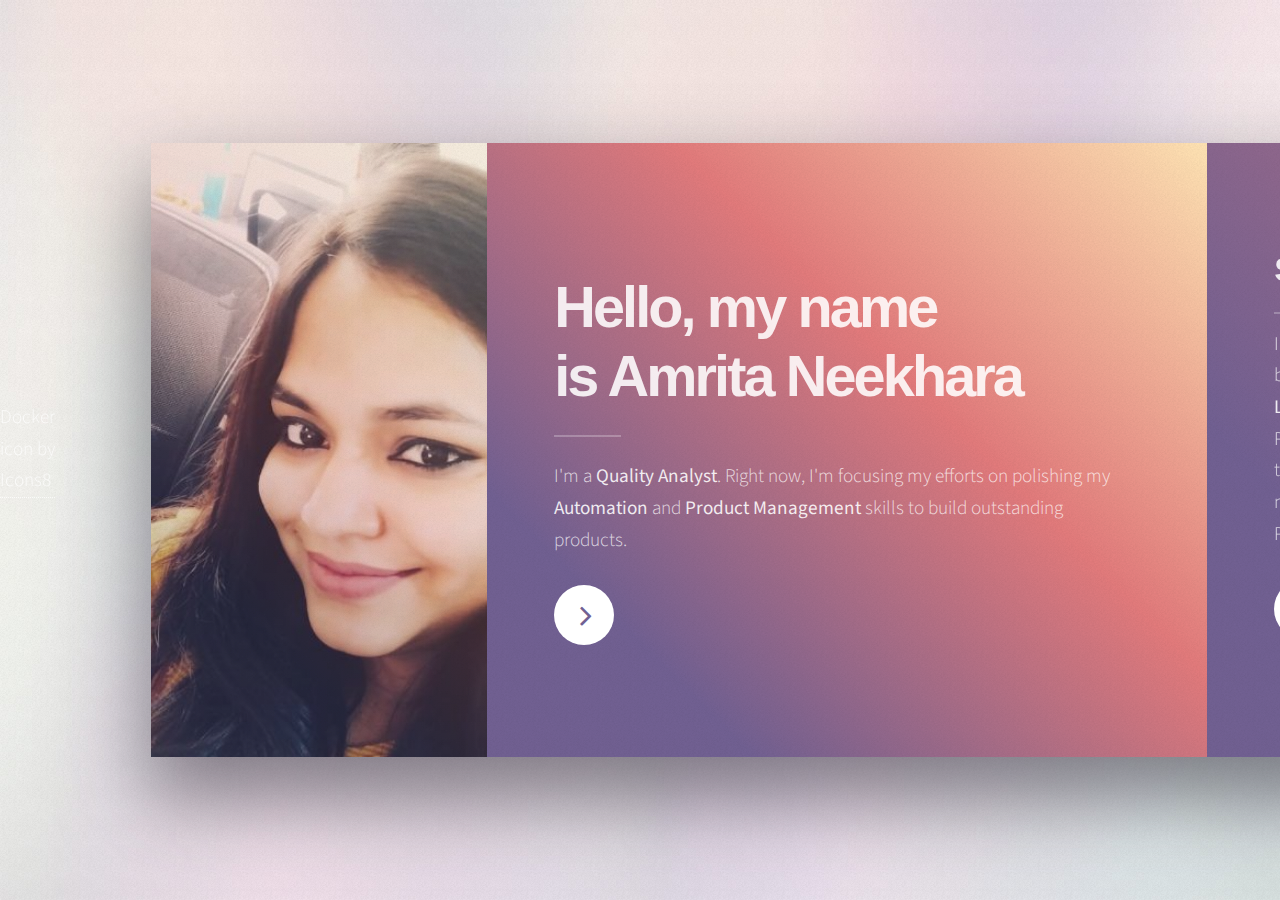
==== commit 0d0b07db: "Added Google Adsense" ====
--- a/index.html
+++ b/index.html
@@ -1,6 +1,7 @@
 <!DOCTYPE HTML>
 <html>
 	<head>
+		<script data-ad-client="ca-pub-5212580131893121" async src="https://pagead2.googlesyndication.com/pagead/js/adsbygoogle.js"></script>
 		<script>
 			(function(i,s,o,g,r,a,m){i['GoogleAnalyticsObject']=r;i[r]=i[r]||function(){
 			(i[r].q=i[r].q||[]).push(arguments)},i[r].l=1*new Date();a=s.createElement(o),
@@ -62,7 +63,7 @@
 					<div id="wrapper">
 
 						<!-- Panel (Banner) -->
-							<section class="panel banner right">
+							<section class="panel banner right" id="zero">
 								<div class="content color0 span-3-75">
 									<h1 class="major">Hello, my name <br />is Amrita Neekhara</h1>
 									<p>I'm a <strong>Quality Analyst</strong>. Right now, I'm focusing my efforts on polishing my <strong>Automation</strong> and <strong>Product Management</strong> skills to build outstanding products.</p>
@@ -80,6 +81,10 @@
 								<div class="intro joined">
 									<h2 class="major">Skills</h2>
 									<p>I'm always trying to get to the next big thing. That's my drive 🤓.  <strong>Learning</strong> new technological trends. Please do check some of the tecnologies that I've been using on my path to becoming <strong>a World-class</strong> Product Manager.</p>
+
+									<ul class="actions">
+										<li><a href="#second" class="button special color1 circle icon fa-angle-right">Next</a></li>
+									</ul>
 								</div>
 								<div class="inner">
 									<ul class="grid-icons">
@@ -101,10 +106,13 @@
 							</section>
 
 						<!-- Panel -->
-							<section class="panel">
+							<section class="panel" id="second">
 								<div class="intro color2">
 									<h2 class="major">Projects</h2>
 									<p>Here are just some of my <strong>projects</strong> that I have worked on. If you want to see more, please go to my <strong>Github</strong> or <strong>Medium</strong> pages.</p>
+									<ul class="actions">
+										<li><a href="#third" class="button special color1 circle icon fa-angle-right">Next</a></li>
+									</ul>
 								</div>
 								<div class="gallery">
 									<div class="group span-3">
@@ -125,11 +133,14 @@
 							</section>
 
 						<!-- Panel -->
-							<section class="panel color4-alt">
+							<section class="panel color4-alt" id="third">
 								<div class="intro color4">
 									<h2 class="major">Contact</h2>
 									<p>Need to get in <strong>touch </strong>with me, or have a <strong>general query</strong>? Shoot me an <strong>email</strong> or reach me on these platforms.</p>
 									<p>If you want to see my resume. <a class="link" href="docs/resume.pdf" target="_blank">Click here</a></p>
+									<ul class="actions">
+										<li><a href="#zero" class="button special color1 circle icon fa-angle-right">Next</a></li>
+									</ul>
 								</div>
 								<div class="inner columns divided">
 									<div class="span-3-25">
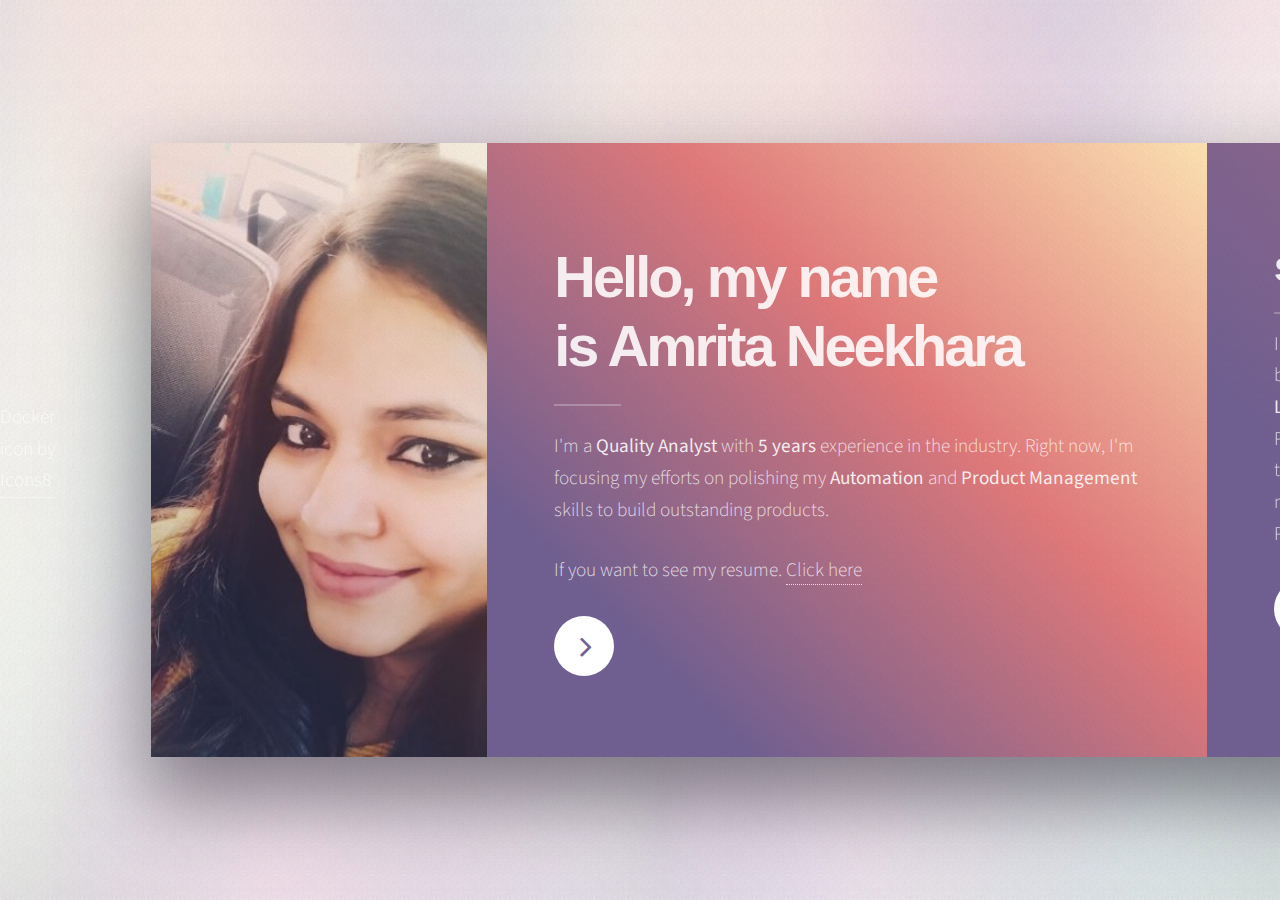
==== commit 72aaf221: "Added tooltip on main skills." ====
--- a/index.html
+++ b/index.html
@@ -53,6 +53,7 @@
 <meta name="msapplication-TileColor" content="#ffffff">
 <meta name="msapplication-TileImage" content="/ms-icon-144x144.png">
 <meta name="theme-color" content="#ffffff">
+
 	</head>
 	<body>
 
@@ -66,7 +67,8 @@
 							<section class="panel banner right" id="zero">
 								<div class="content color0 span-3-75">
 									<h1 class="major">Hello, my name <br />is Amrita Neekhara</h1>
-									<p>I'm a <strong>Quality Analyst</strong>. Right now, I'm focusing my efforts on polishing my <strong>Automation</strong> and <strong>Product Management</strong> skills to build outstanding products.</p>
+									<p>I'm a <strong>Quality Analyst</strong> with <strong>5 years</strong> experience in the industry. Right now, I'm focusing my efforts on polishing my <strong>Automation</strong> and <strong>Product Management</strong> skills to build outstanding products.</p>
+									<p>If you want to see my resume. <a class="link" href="docs/resume.pdf" target="_blank">Click here</a></p>
 									<ul class="actions">
 										<li><a href="#first" class="button special color1 circle icon fa-angle-right">Next</a></li>
 									</ul>
@@ -88,19 +90,20 @@
 								</div>
 								<div class="inner">
 									<ul class="grid-icons">
-										<li><img src="images/icons/icons8-selenium-50.png" alt=""></img></li>
-										<li><img src="images/icons/vsts_50.svg" alt=""></img></li>
-										<li><img src="images/icons/vsts_test_100.png" alt="" height="50px" width="50px"></img></li>
+										<li class="tooltip"><img src="images/icons/icons8-selenium-50.png" alt="Selenium"><span class="tooltiptext">Selenium</span></img></li>
+										<li class="tooltip"><img src="images/icons/vsts_50.svg" alt="" height="50px" width="50px"><span class="tooltiptext">VSTS</span></img></li>
+										<li class="tooltip"><img src="images/icons/vsts_test_100.png" alt="" height="50px" width="50px"><span class="tooltiptext">VSTS Test Suite</span></img></li>
+
 									</ul>
 									<ul class="grid-icons">
-										<li><img src="images/icons/Dialogflow.svg" alt="" height="50px"></img></li>
-										<li><img src="images/icons/icons8-amazon-alexa-logo-50.svg" alt=""></img></li>
-										<li><img src="images/icons/icons8-jira-48.png" alt=""></img></li>
+										<li class="tooltip"><img src="images/icons/Dialogflow.svg" alt="" height="50px"><span class="tooltiptext">Google Dialogflow</span></img></li>
+										<li class="tooltip"><img src="images/icons/icons8-amazon-alexa-logo-50.svg" alt="" height="50px" width="50px"><span class="tooltiptext">Amazon Alexa</span></img></li>
+										<li class="tooltip"><img src="images/icons/icons8-jira-48.png" alt="" height="50px" width="50px"></img><span class="tooltiptext">JIRA</span></li>
 									</ul>
 									<ul class="grid-icons">
-										<li><i class="icon-python skill-icon" aria-hidden="true"></i></li>
-										<li><i class="icon-mysql skill-icon" aria-hidden="true"></i></li>
-										<li><i class="icon-database skill-icon" aria-hidden="true"></i></li>
+										<li><i class="icon-python skill-icon" aria-hidden="true" height="50px" width="50px"></i></li>
+										<li><i class="icon-mysql skill-icon" aria-hidden="true" height="50px" width="50px"></i></li>
+										<li><i class="icon-database skill-icon" aria-hidden="true" height="50px" width="50px"></i></li>
 									</ul>
 								</div>
 							</section>
@@ -109,26 +112,23 @@
 							<section class="panel" id="second">
 								<div class="intro color2">
 									<h2 class="major">Projects</h2>
-									<p>Here are just some of my <strong>projects</strong> that I have worked on. If you want to see more, please go to my <strong>Github</strong> or <strong>Medium</strong> pages.</p>
+									<p>Here are some of my <strong>projects</strong> that I have worked on. If you want to see more, please go to my <strong>Github</strong> or <strong>Medium</strong> pages.</p>
 									<ul class="actions">
 										<li><a href="#third" class="button special color1 circle icon fa-angle-right">Next</a></li>
 									</ul>
 								</div>
 								<div class="gallery">
 									<div class="group span-3">
-										<a href="https://assistant.google.com/services/a/uid/000000adf6742cc6" target="_blank" class="image filtered span-3" data-position="bottom"><img src="images/gallery/thumbs/healthy_girl.png" alt="" /></a>
-										<a href="https://www.simplifai.ai/produkter/chatbot/" target="_blank" class="image filtered span-1-5" data-position="center"><img src="images/gallery/thumbs/chatbot.png" alt="" /></a>
-										<a href="https://www.simplifai.ai/emailbot/" target="_blank" class="image filtered span-1-5" data-position="bottom"><img src="images/gallery/thumbs/emailbot.png" alt="" /></a>
+										<a href="https://assistant.google.com/services/a/uid/000000adf6742cc6" target="_blank" class="image filtered span-3" data-position="top"><img src="images/gallery/thumbs/healthy_girl.png" alt="" /></a>
+										<a href="https://www.simplifai.ai/produkter/chatbot/" target="_blank" class="image filtered span-3" data-position="center"><img src="images/gallery/thumbs/chatbot.png" alt="" /></a>
 									</div>
-									<a href="https://www.simplifai.ai/produkter/digital-medarbeider/" target="_blank" class="image filtered span-2-5" data-position="top"><img src="images/gallery/thumbs/digitalassistant.png" alt="" /></a>
-									<div class="group span-4-5">
+									</div>
+									<div class="gallery">
+									<div class="group span-3">
+										<a href="https://www.simplifai.ai/emailbot/" target="_blank" class="image filtered span-3" data-position="bottom"><img src="images/gallery/thumbs/emailbot.png" alt="" /></a>
+										</div>
+									<a href="https://www.simplifai.ai/produkter/digital-medarbeider/" target="_blank" class="image filtered span-3" data-position="top"><img src="images/gallery/thumbs/digitalassistant.png" alt="" /></a>
 
-										<a href="https://projects.invisionapp.com/prototype/Nakuru-Hotels-cju9feela00rkmr015c5dr39p" target="_blank" class="image filtered span-3" data-position="top"><img src="images/gallery/thumbs/4.png" alt="" /></a>
-										<a href="https://github.com/AndelaHacks/H4x0r404" target="_blank" class="image filtered span-1-5" data-position="center"><img src="images/gallery/thumbs/lio1.png" alt="" /></a>
-										<a href="https://github.com/AndelaHacks/H4x0r404" target="_blank" class="image filtered span-1-5" data-position="bottom"><img src="images/gallery/thumbs/lio2.png" alt="" /></a>
-										<a href="https://www.instagram.com/liberegat" target="_blank" class="image filtered span-3" data-position="top"><img src="images/gallery/thumbs/lion.png" alt="" /></a>
-									</div>
-									<a href="https://projects.invisionapp.com/prototype/Nakuru-Hotels-cju9feela00rkmr015c5dr39p" target="_blank" class="image filtered span-2-5" data-position="right"><img src="images/gallery/thumbs/design.gif" alt="" /></a>
 								</div>
 							</section>
 
--- a/assets/css/main.css
+++ b/assets/css/main.css
@@ -4,7 +4,6 @@
 .skill-icon {
 	font-size: 55px !important;
 }
-
 /*
 	Ethereal by HTML5 UP
 	html5up.net | @ajlkn
@@ -241,7 +240,7 @@
 			overflow-x: hidden;
 			overflow-y: auto;
 		}
-	
+
 		.skill-icon {
 			font-size: 35px !important;
 		}
@@ -1389,6 +1388,35 @@
 					display: none !important;
 				}
 
+	}
+
+	/* Tooltip container */
+	.tooltip {
+		position: relative;
+		width: 120px;
+		font-size: 15px
+	}
+
+	/* Tooltip text */
+	.tooltip .tooltiptext {
+		visibility: hidden;
+		width: 120px;
+		background-color: black;
+		color: #fff;
+		text-align: center;
+		padding: 5px 0;
+		border-radius: 6px;
+		margin-left: -60px;
+		margin-top: -25px;
+
+		/* Position the tooltip text - see examples below! */
+		position: absolute;
+		z-index: 1;
+	}
+
+	/* Show the tooltip text when you mouse over the tooltip container */
+	.tooltip:hover .tooltiptext {
+		visibility: visible;
 	}
 
 /* Table */
@@ -3682,4 +3710,4 @@
 				transform: none;
 			}
 
-	}+	}
